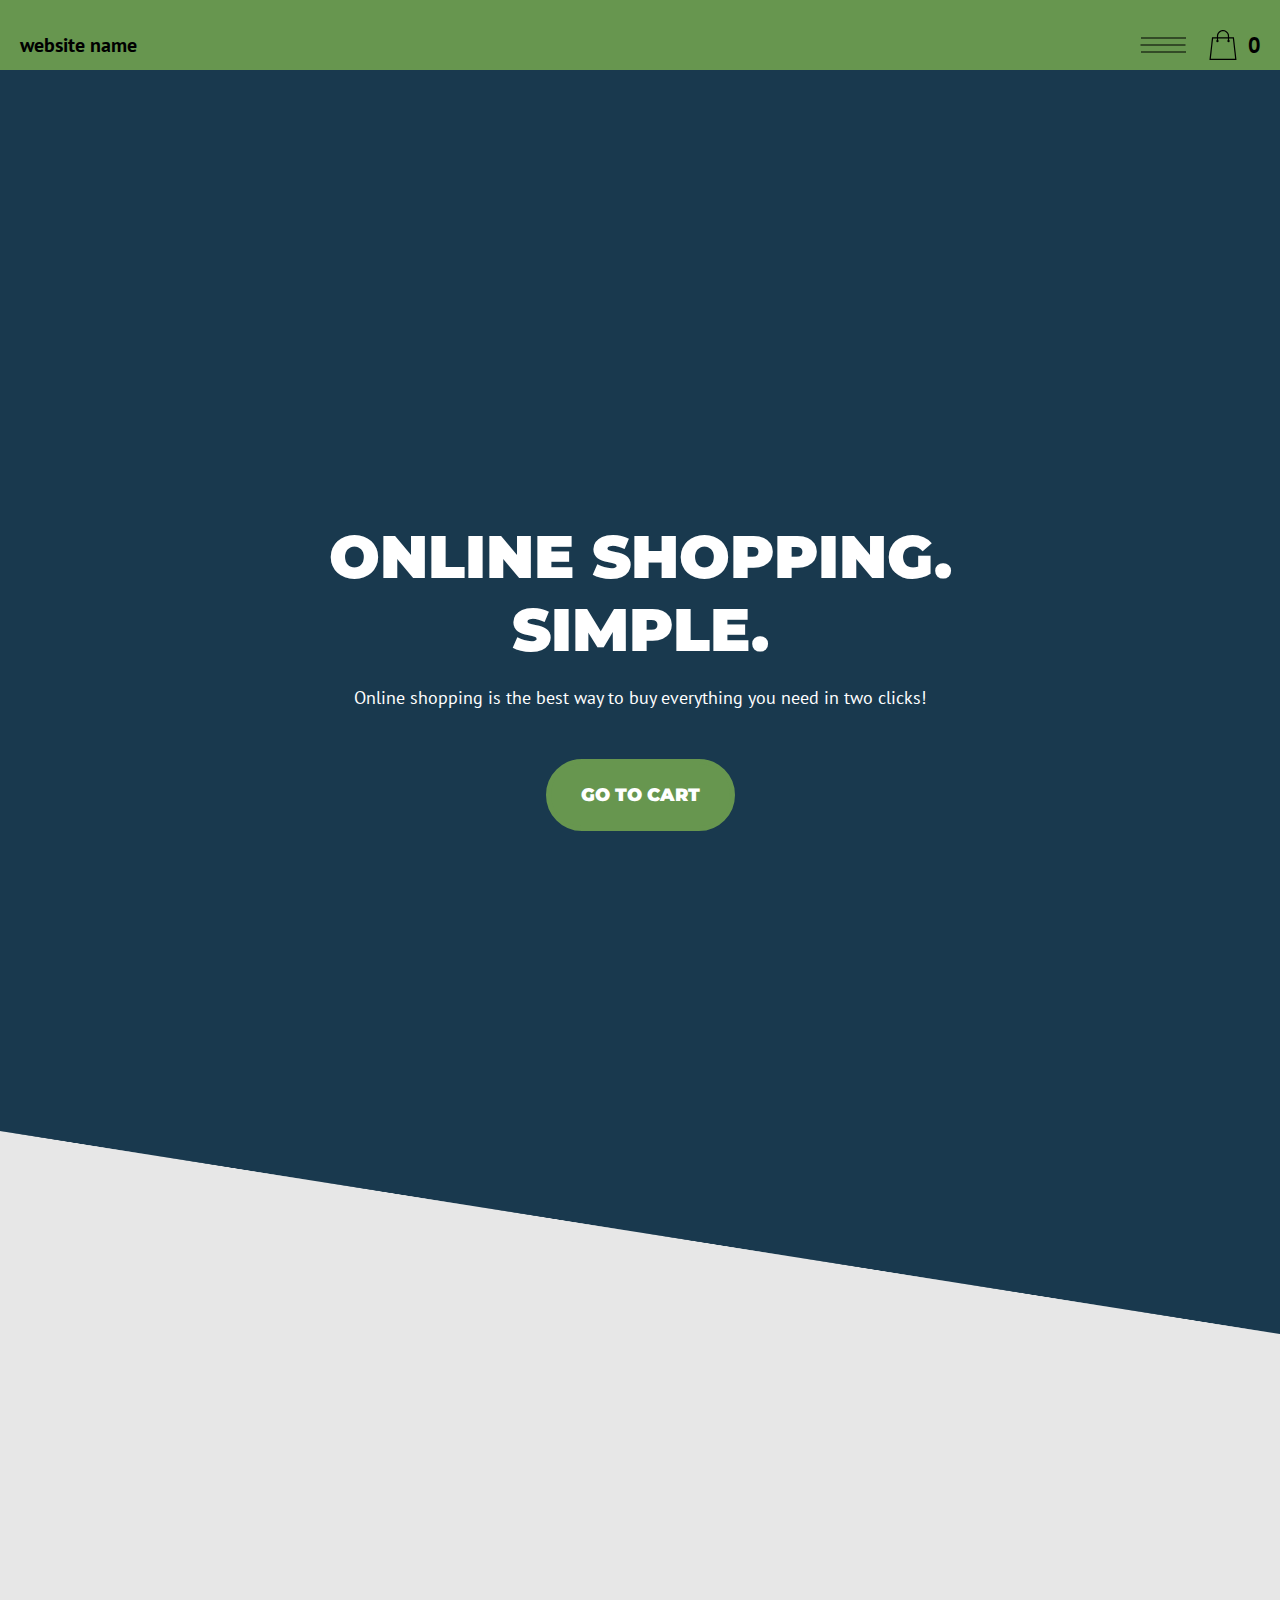
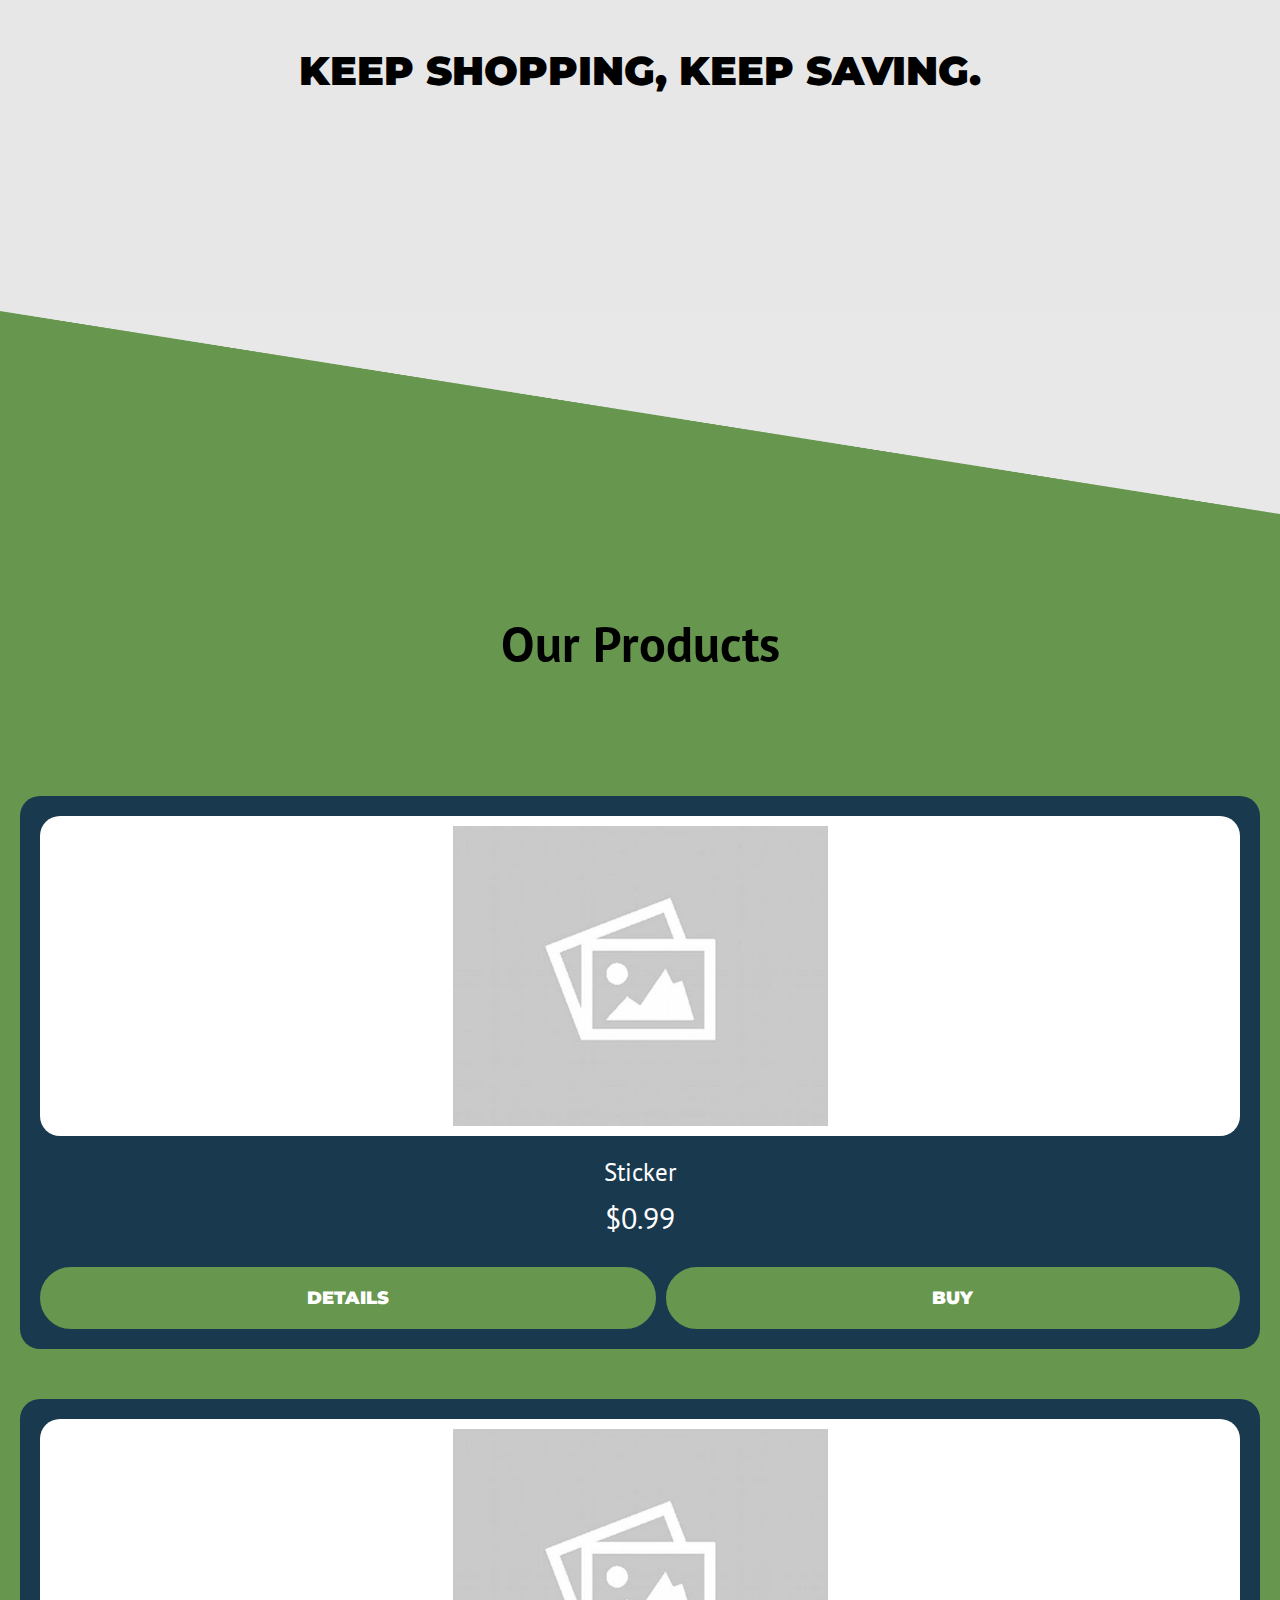
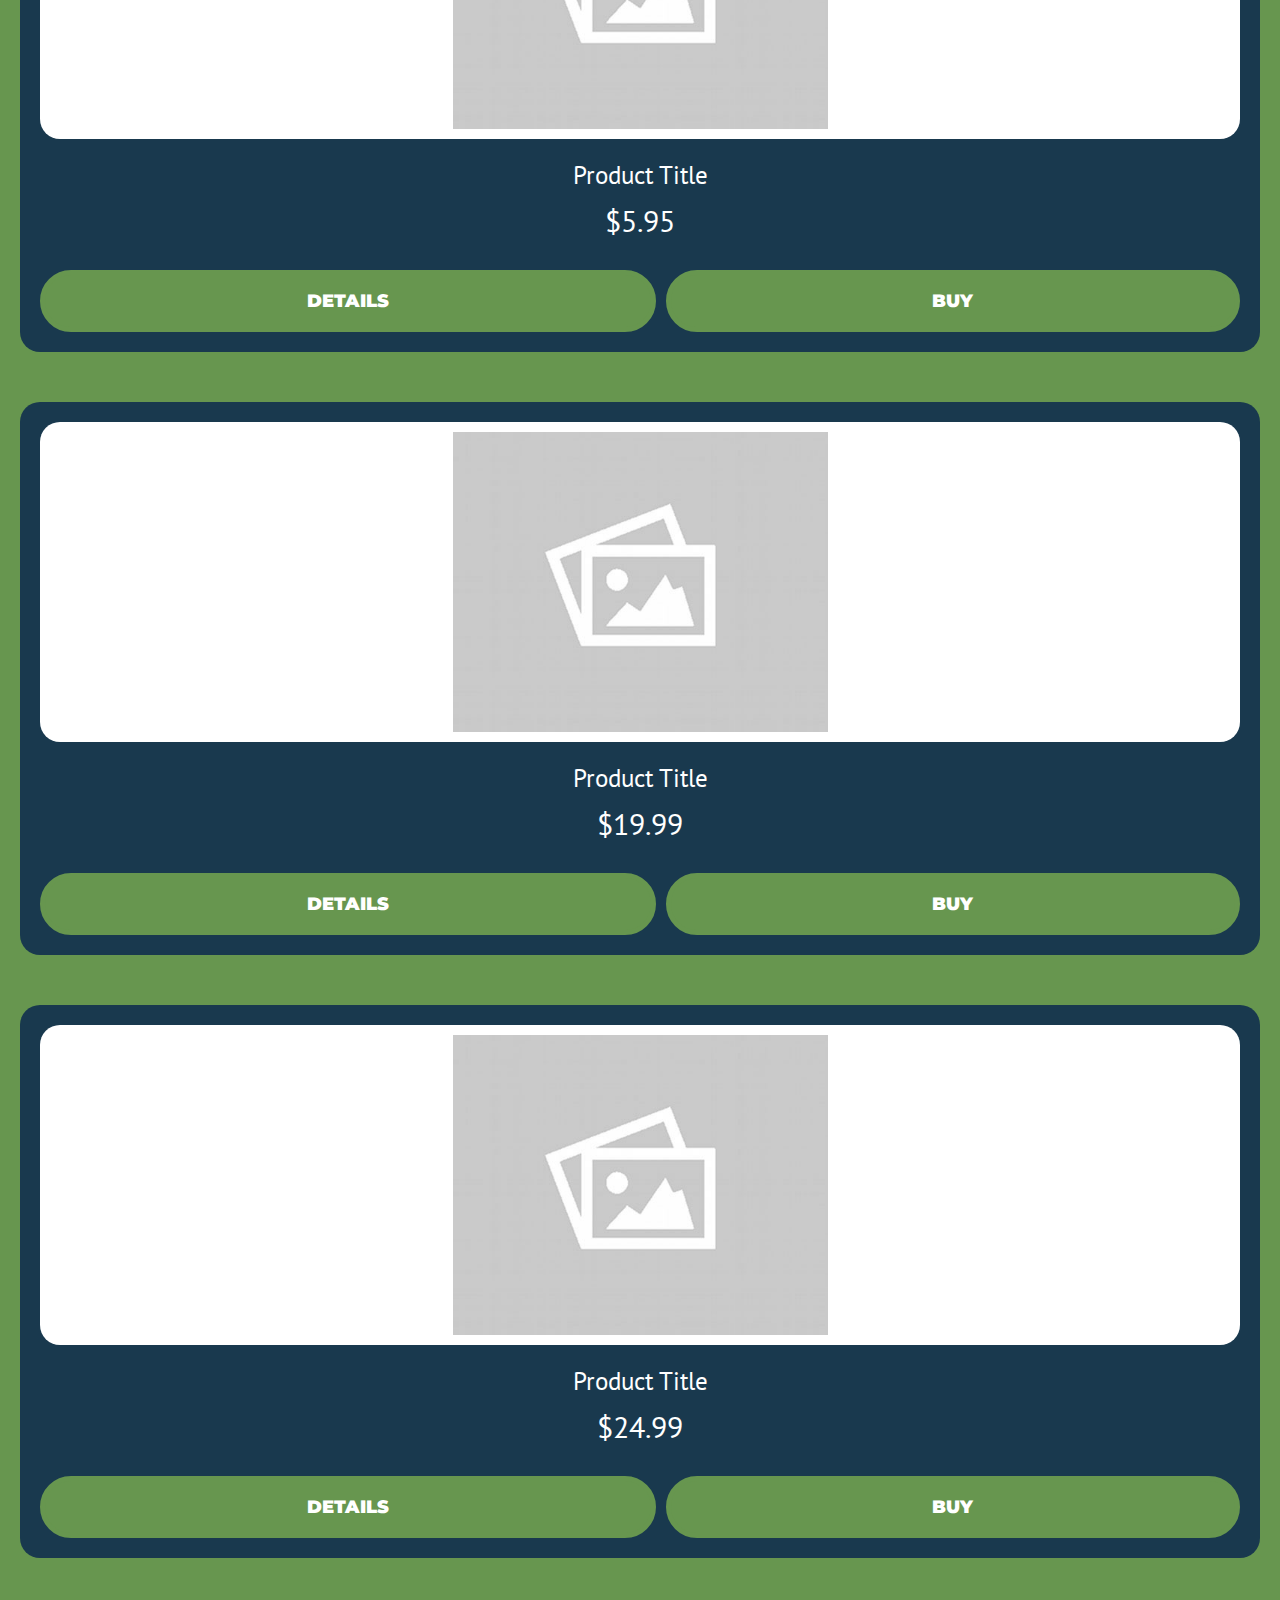
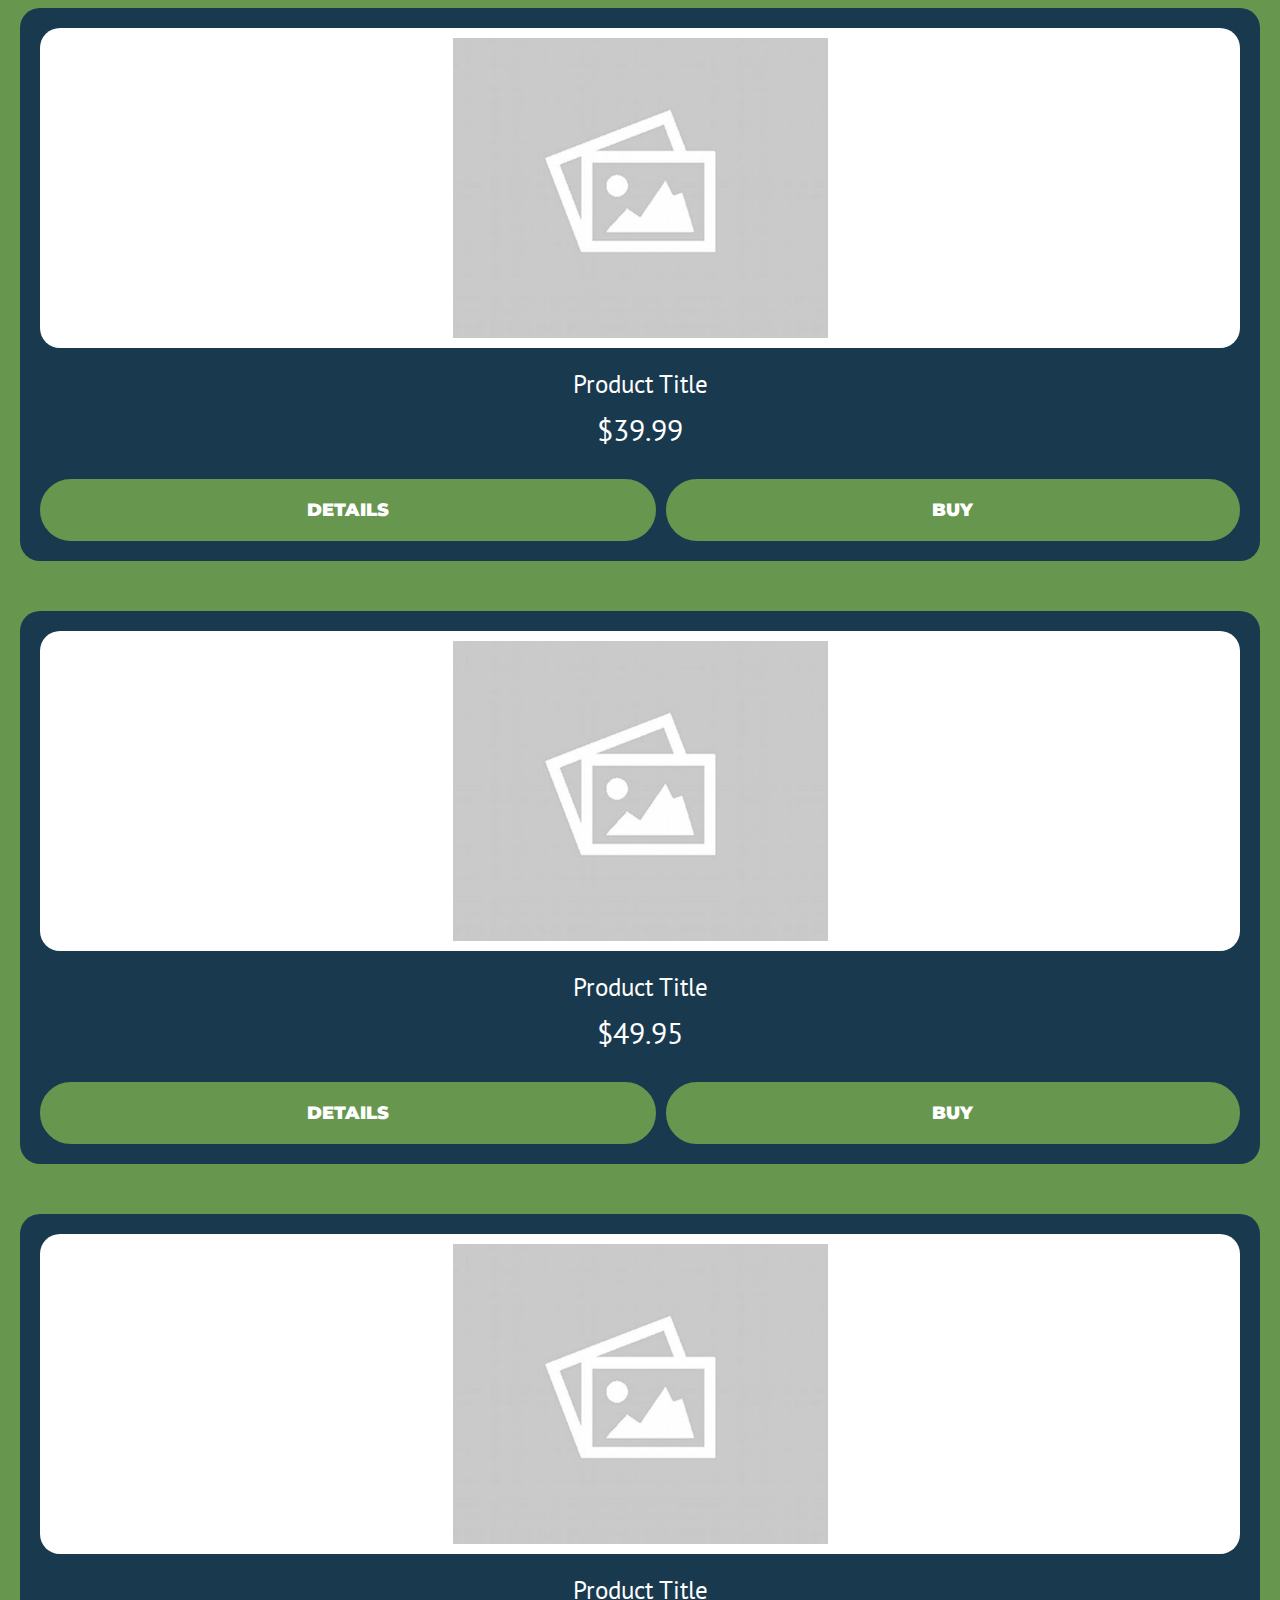
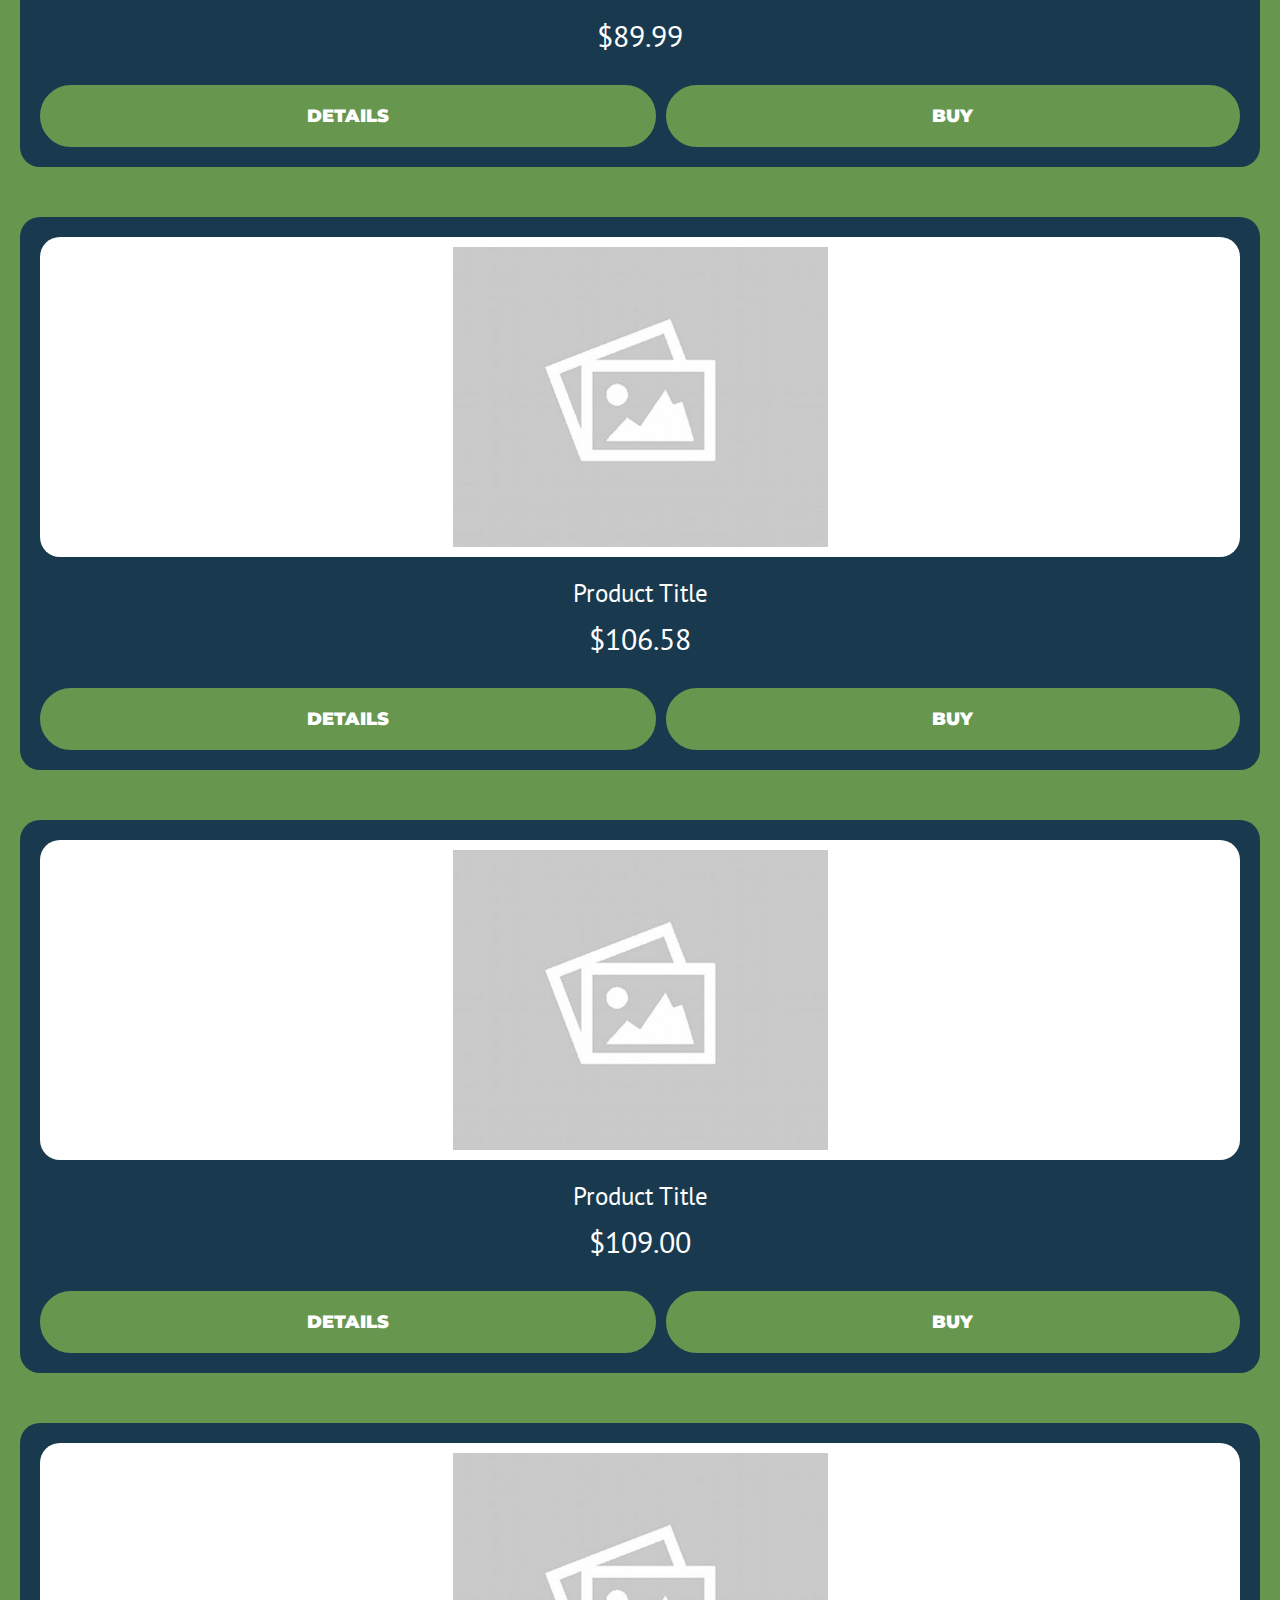
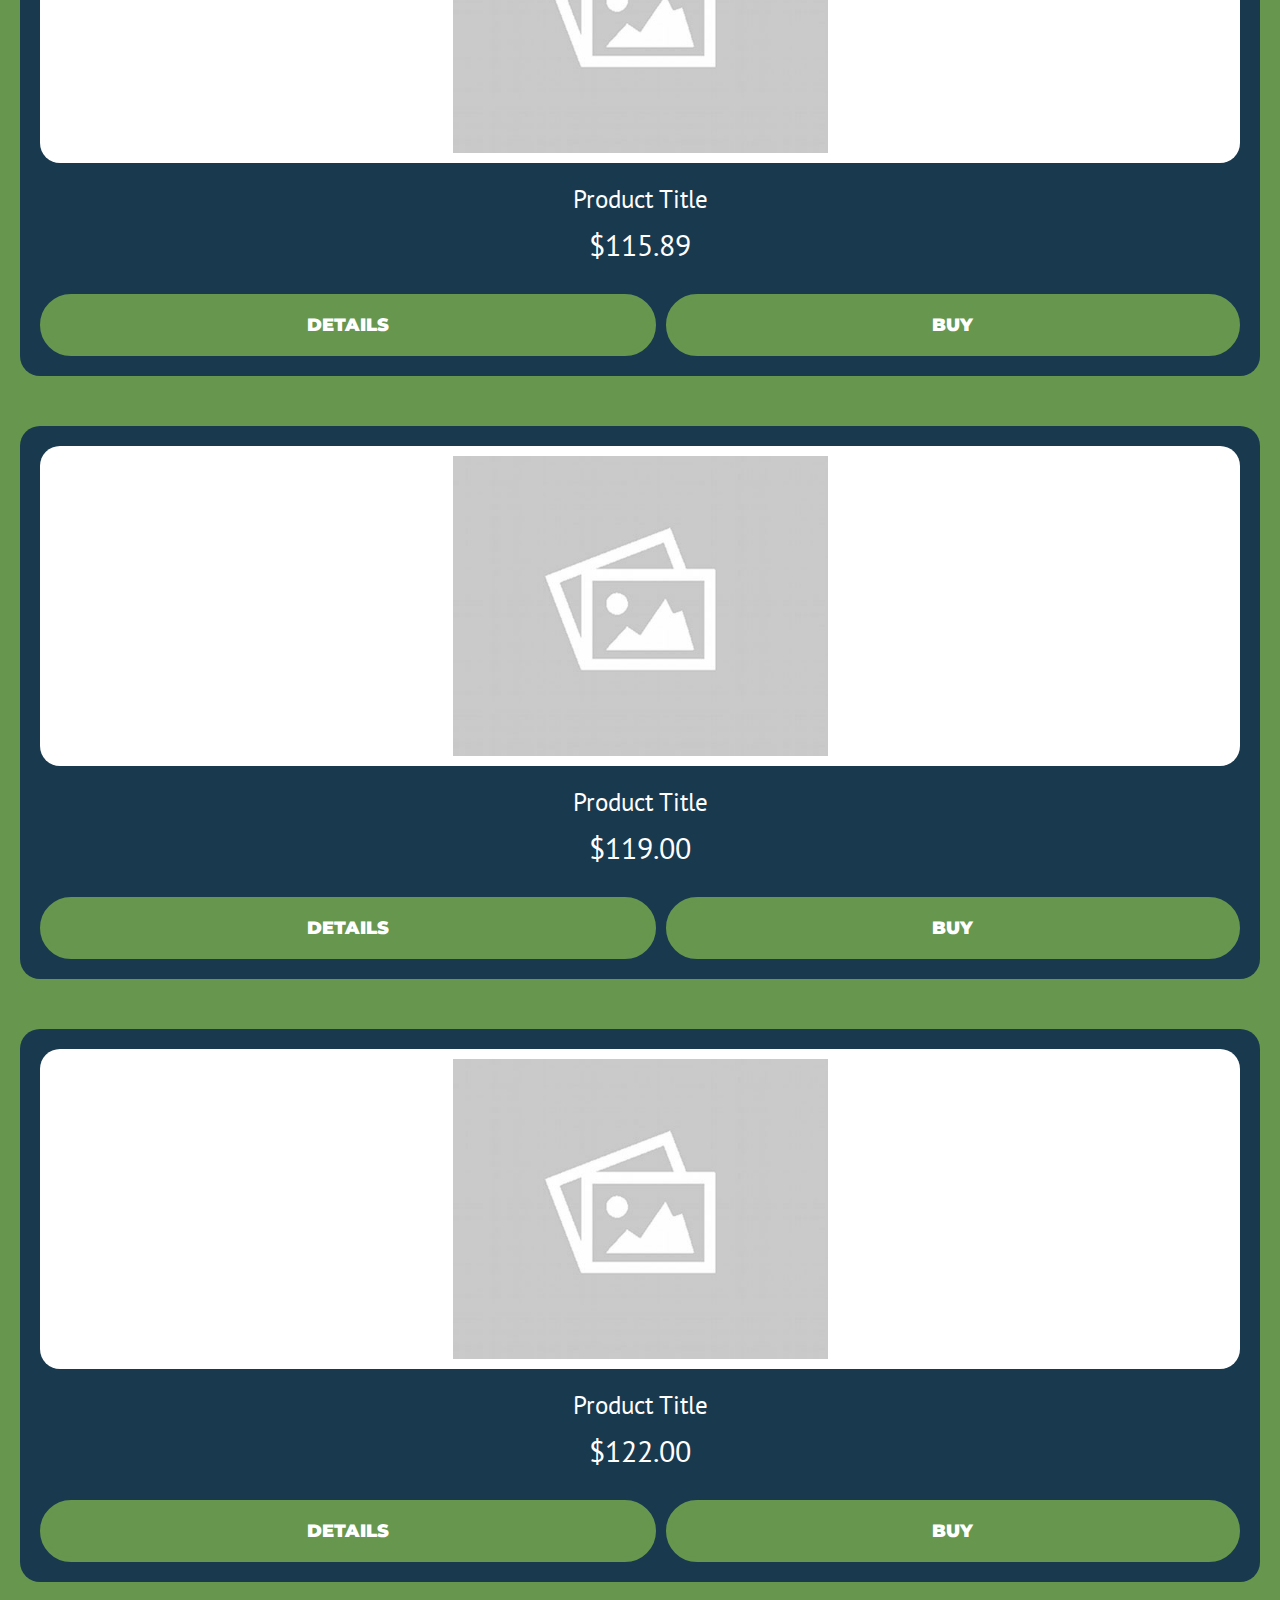
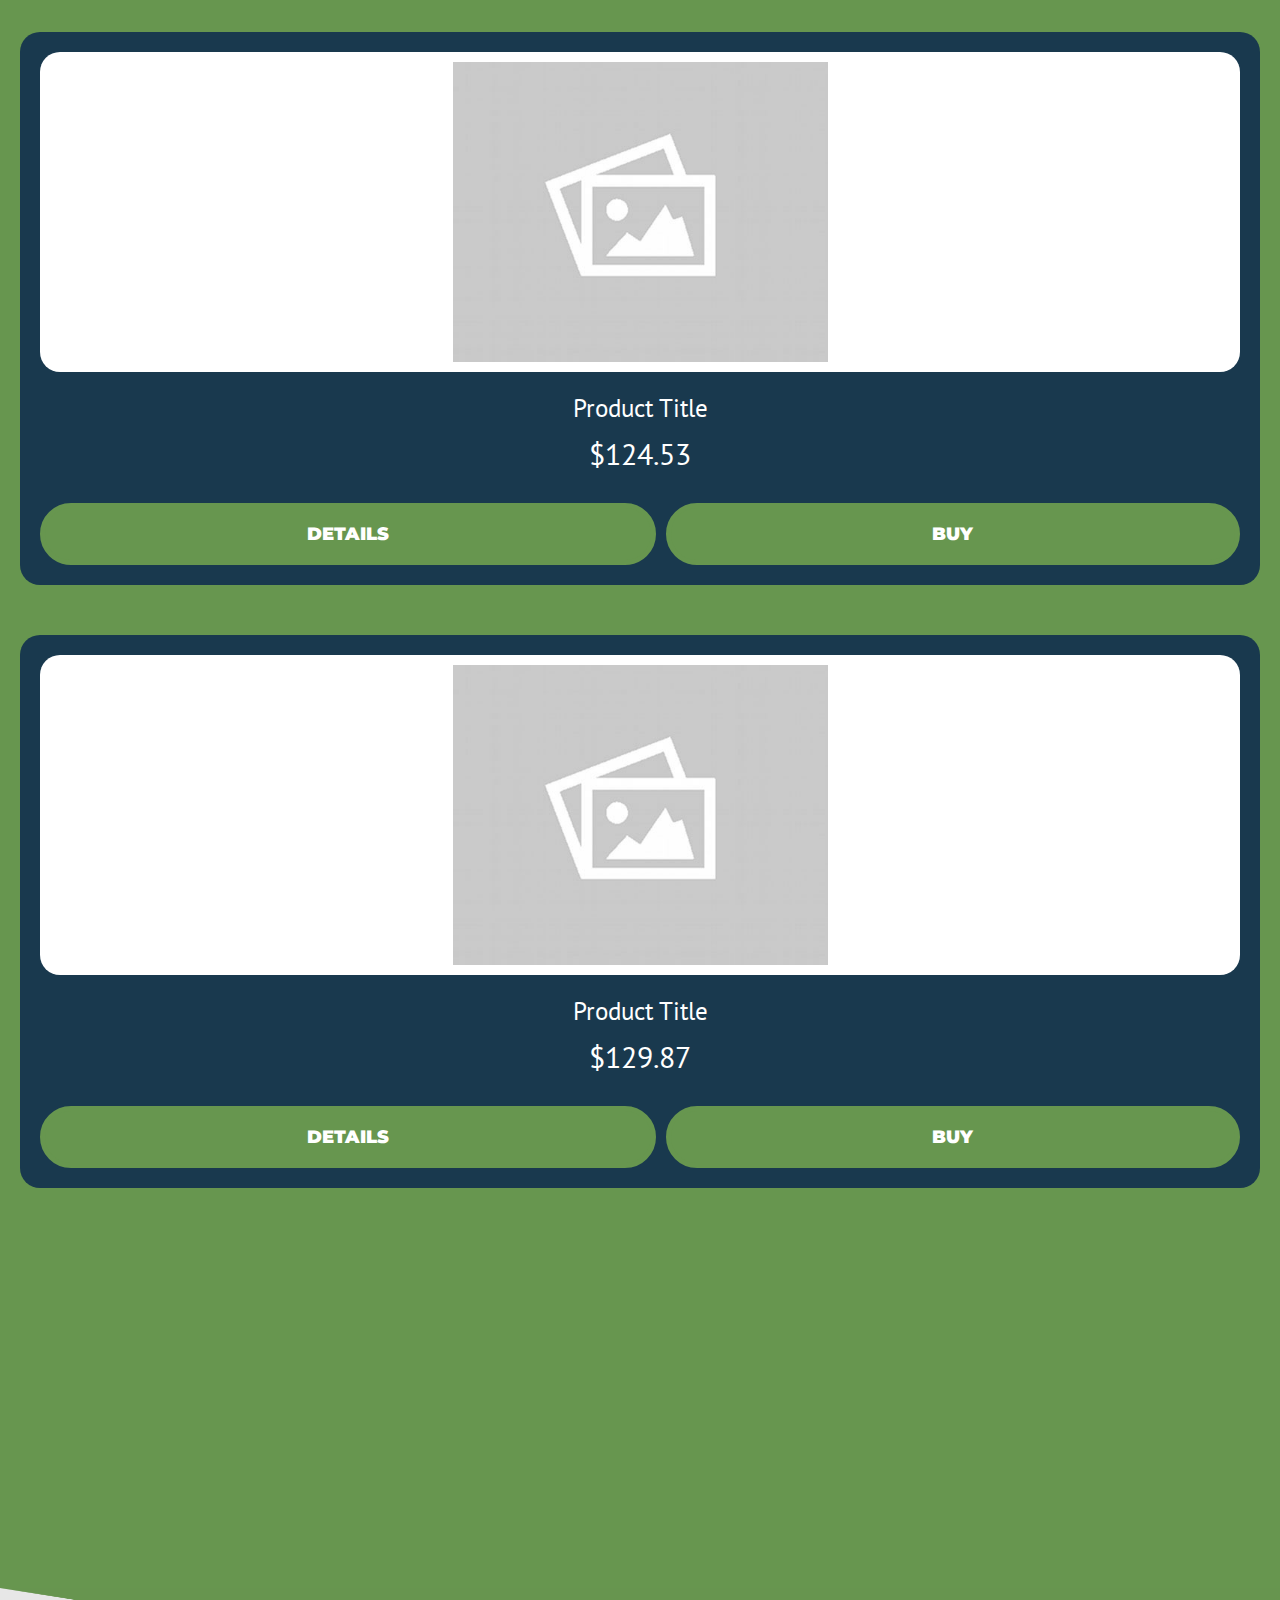
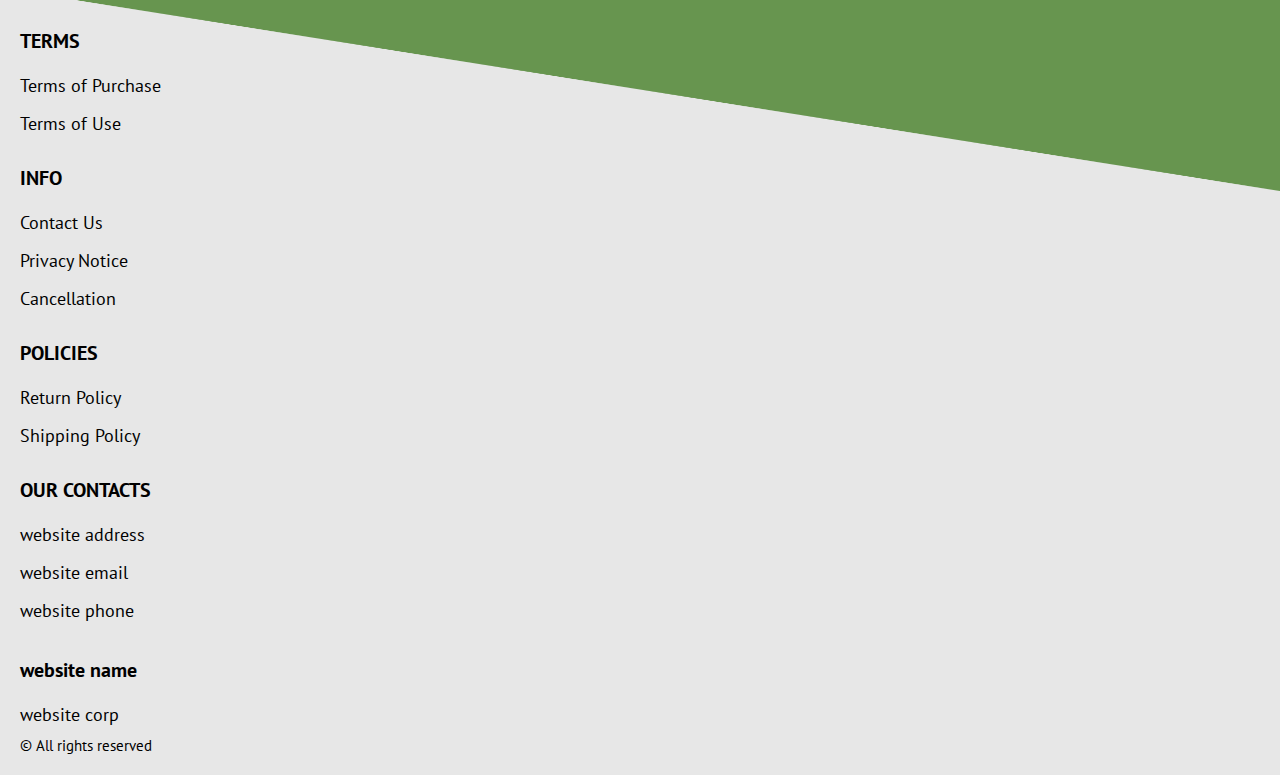
==== index.html @ 052f8c25 "+" ====
<!DOCTYPE html>
<html lang="en">

<head>
  <meta charset="UTF-8" />
  <meta http-equiv="X-UA-Compatible" content="IE=edge" />
  <meta name="viewport" content="width=device-width, initial-scale=1.0" />

  <link rel="stylesheet" href="./css/style.css" />
  <title>Shop</title>

</head>

<body>

  <div class="wrapper">

    <div class="error__overlay js_error__overlay">
      <div class="error">
        <span class="text bold error__text error__title">ERROR:</span>
        <p class="text error__text">You cannot add more than $500 worth of items to your cart.</p>
        <p class="text error__text">The selected item will not be added.</p>
        <button class="text error__btn js_error__btn">close</button>
      </div>
    </div>



    <div class="header__wrapper">
      <div class="container">
     
     
        <header class="header">
         
           
            <div class="header__top">
              <a href="./index.html" class="header__logo logo js_website-name"></a>
              <div class="header-block">
                <div class="header__top-box">
                  <button class="header__btn js_menu-btn">
                    <span></span>
                  </button>
               
                  <a href="./shop.html" class="cart__span-box">
                   
                    <svg version="1.0" xmlns="http://www.w3.org/2000/svg"
                    width="884.000000pt" height="980.000000pt" viewBox="0 0 884.000000 980.000000"
                    preserveAspectRatio="xMidYMid meet">
                   
                   <g transform="translate(0.000000,980.000000) scale(0.100000,-0.100000)"
                    stroke="none">
                   <path d="M4190 9785 c-397 -49 -766 -214 -1078 -479 -198 -169 -378 -403 -492
                   -640 -142 -295 -175 -460 -186 -931 -2 -126 -7 -254 -10 -282 l-5 -53 -784 0
                   c-431 0 -786 -4 -789 -8 -7 -11 -57 -438 -256 -2182 -403 -3524 -580 -5101
                   -580 -5162 l0 -48 4410 0 4410 0 0 46 c0 53 -25 278 -250 2264 -404 3559 -578
                   5068 -586 5082 -3 4 -358 8 -789 8 l-784 0 -5 53 c-3 28 -8 164 -11 301 -8
                   366 -25 491 -96 700 -298 870 -1211 1443 -2119 1331z m555 -419 c203 -46 435
                   -147 597 -262 109 -78 297 -267 375 -377 70 -100 168 -287 207 -395 71 -198
                   96 -386 96 -709 l0 -223 -1600 0 -1600 0 0 219 c0 228 11 374 36 501 39 191
                   146 435 267 607 77 109 266 299 372 375 197 139 461 247 680 278 97 14 489 4
                   570 -14z m-2315 -2595 l0 -219 -54 -40 c-105 -80 -151 -185 -144 -331 6 -113
                   44 -197 122 -269 90 -81 132 -97 261 -97 98 0 116 3 167 27 76 35 153 109 192
                   183 30 57 31 65 31 175 0 106 -2 119 -28 170 -16 30 -57 84 -93 120 l-64 66 0
                   217 0 217 1600 0 1600 0 0 -217 0 -217 -64 -66 c-36 -36 -77 -90 -93 -120 -26
                   -51 -28 -64 -28 -170 0 -110 1 -118 31 -175 39 -74 116 -148 192 -183 51 -24
                   69 -27 167 -27 129 0 171 16 261 97 78 72 116 156 122 269 7 145 -38 248 -144
                   332 l-54 42 0 217 0 218 615 0 c338 0 615 -3 615 -7 0 -5 5 -37 10 -73 18
                   -125 261 -2247 520 -4540 197 -1744 221 -1961 215 -1971 -8 -12 -7922 -12
                   -7929 0 -7 10 30 344 224 2061 291 2568 505 4432 516 4498 l6 32 614 0 614 0
                   0 -219z"/>
                   </g>
                   </svg>
                      <span class="cart__span js_cart__span"></span>
                  </a>
                 </div>
    
                  <nav class="nav js_menu">
                  
                  
                    <ul class="nav__list">
                      <li class="nav__item">
                        <p class="nav__title">
                          Terms
                          <ul class="nav__sub-list">
                            <li class="nav__sub-item">
                              <a href="./purchase.html" class="nav__link">Terms of Purchase</a>
                            </li>
                            <li class="nav__sub-item">
                              <a href="./use.html" class="nav__link">Terms of Use</a>
                            </li>
                          </ul>
                        </p>
                      </li>
                      <li class="nav__item">
                        <p class="nav__title">
                          Info
                          <ul class="nav__sub-list">
                            <li class="nav__sub-item">
                              <a href="./contacts.html" class="nav__link">Contact Us</a>
                            </li>
                            <li class="nav__sub-item">
                              <a href="./privacy.html" class="nav__link">Privacy Notice</a>
                            </li>
                          </ul>
                        </p>
                      </li>
                      <li class="nav__item">
                        <p class="nav__title">
                          Policies
                          <ul class="nav__sub-list">
                            <li class="nav__sub-item">
                              <a href="./return.html" class="nav__link">Return Policy</a>
                            </li>
                            <li class="nav__sub-item">
                              <a href="./shipping.html" class="nav__link">Shipping Policy</a>
                            </li>
                          </ul>
                        </p>
                      </li>
                    </ul>
                  </nav>
              </div>
 
          
          </div>
        </header>
     
      </div>
    </div>


    <main class="main">

    
      <div class="hero__wrapper">
        <div class="container">
          <div class="hero">
            <div class="text-block">
            <h1 class="title">Online shopping. <br>Simple.</h1>
            <p class="text">Online shopping is the best way to buy everything you need in two clicks!</p>
            <a href="./shop.html" class="btn">go to cart</a>
          </div>
          </div>
        </div>
      </div>

  



      <div class="info__wrapper">
        <div class="container">
          <div class="info">
            <h2 class="title">Keep shopping, keep saving.</h2>
          </div>
        </div>
      </div>

      <div class="products__wrapper hero-products">
      <div class="container">
        <section class="products">
          <h3 class="products__title">Our Products</h3>
         
            <div class="sub-title__box">
              <p class="text success-message js_success-message">Success! You have added <span
                  class="js_success-product-name"></span> to your shopping cart!</p>
            </div>
            <ul class="products__list js_products__list"></ul>

        </section>
      </div>
      </div>

  

    </main>
  
   
 
   
    <div class="footer__wrapper">
      <div class="container">
        <footer class="footer">
    
          <div class="footer__top">
            <div class="footer__top-block">
              <div class="footer__block">
                <p class="footer__title">Terms</p>
                <ul class="footer__list">
                  <li class="footer__item">
                    <a href="./purchase.html" class="footer__link">Terms of Purchase</a>
                   </li>
                   <li class="footer__item">
                     <a href="./use.html" class="footer__link">Terms of Use</a>
                    </li>
                </ul>
              </div>
              <div class="footer__block">
                <p class="footer__title">Info</p>
                <ul class="footer__list">
                  <li class="footer__item">
                    <a href="./contacts.html" class="footer__link">Contact Us</a>
                   </li>
                   <li class="footer__item">
                     <a href="./privacy.html" class="footer__link">Privacy Notice</a>
                    </li>
                    <li class="item">
                      <a href="./cancellation.html" class="footer__link">Cancellation</a>
                    </li>
                </ul>
              </div>
              <div class="footer__block">
                <p class="footer__title">Policies</p>
                <ul class="footer__list">
                  <li class="footer__item">
                    <a href="./return.html" class="footer__link">Return Policy</a>
                   </li>
                   <li class="footer__item">
                     <a href="./shipping.html" class="footer__link">Shipping Policy</a>
                    </li>
                </ul>
              </div>
              <div class="footer__block--right">
                <p class="footer__title">Our Contacts</p>
                <ul class="footer__list">
                  <li class="footer__item">
                    <span class="text text--mb js_website-address"></span>
                   </li>
                   <li class="footer__item">
                    <a href="" class="footer__link js_website-email"></a>
                    </li>
                    <li class="footer__item">
                      <a href="" class="footer__link js_website-phone"></a>
                    </li>
                </ul>
              </div>
            </div>
          
          </div>
          <div class="footer__bottom">
            <div class="footer__block--bottom">
              <a href="./index.html" class="footer__logo logo js_website-name"></a>
              <p class="text text--mb js_website-corp"></p>
              <span class="footer__span">© All rights reserved</span>
            </div>
          </div>
        </footer>
      </div>
    </div>
 
  </div>





  <script type="module" src="./js/cart.js"></script>
  <script type="module" src="./js/add-to-cart.js"></script>
  <script type="module" src="./js/on-load.js"></script>
  <script type="module" src="./js/website-data.js"></script>
  <script>
    const menuBtn = document.querySelector('.js_menu-btn');
    const menu = document.querySelector('.js_menu');
    menuBtn.addEventListener('click', () => {
      menuBtn.classList.toggle('active');
      menu.classList.toggle('open-menu');
      document.body.classList.toggle('open-menu');
    })
  </script>

</body>

</html>
---- css/style.css ----
@import './fonts.css';
@import './vars.css';
@import './utils.css';
@import './header.css';
@import './footer.css';
@import './hero.css';
@import './products.css';
@import './product.css';
@import './text-section.css';
@import './order.css';
@import './thank-you.css';
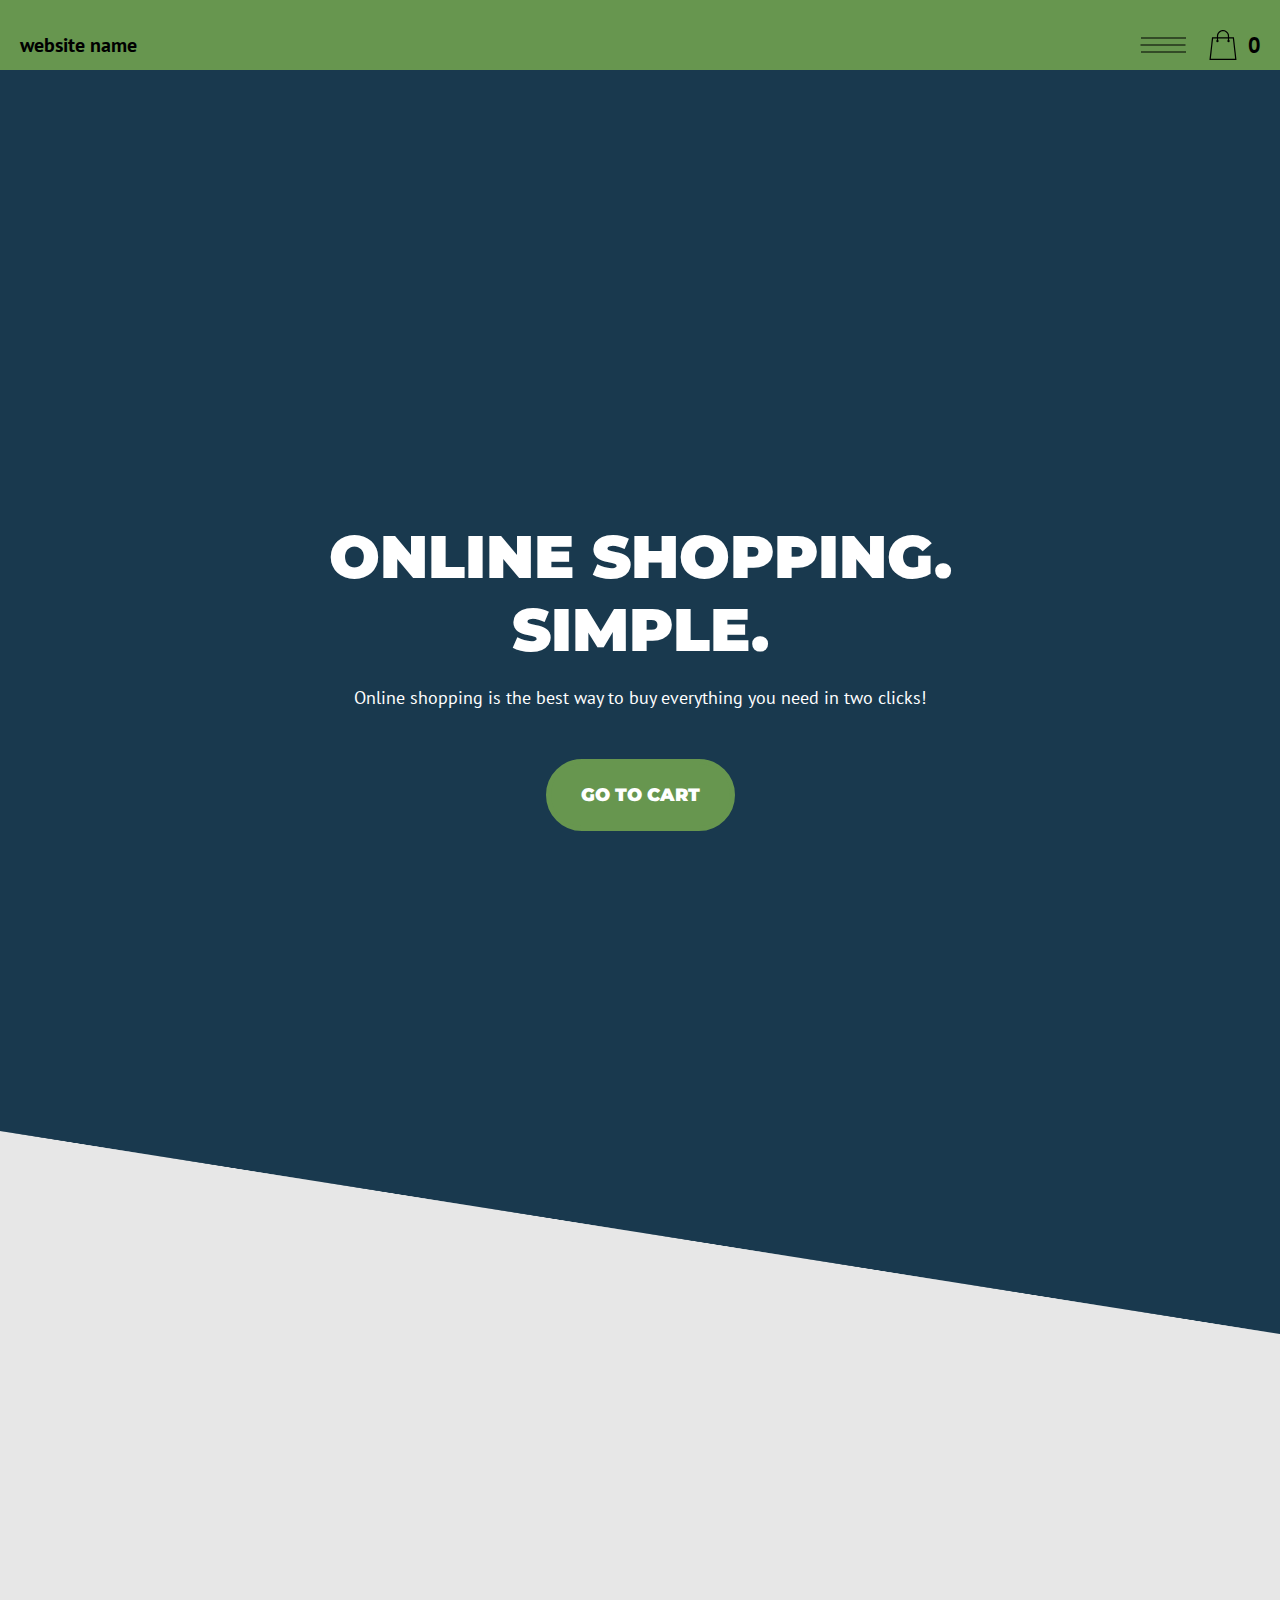
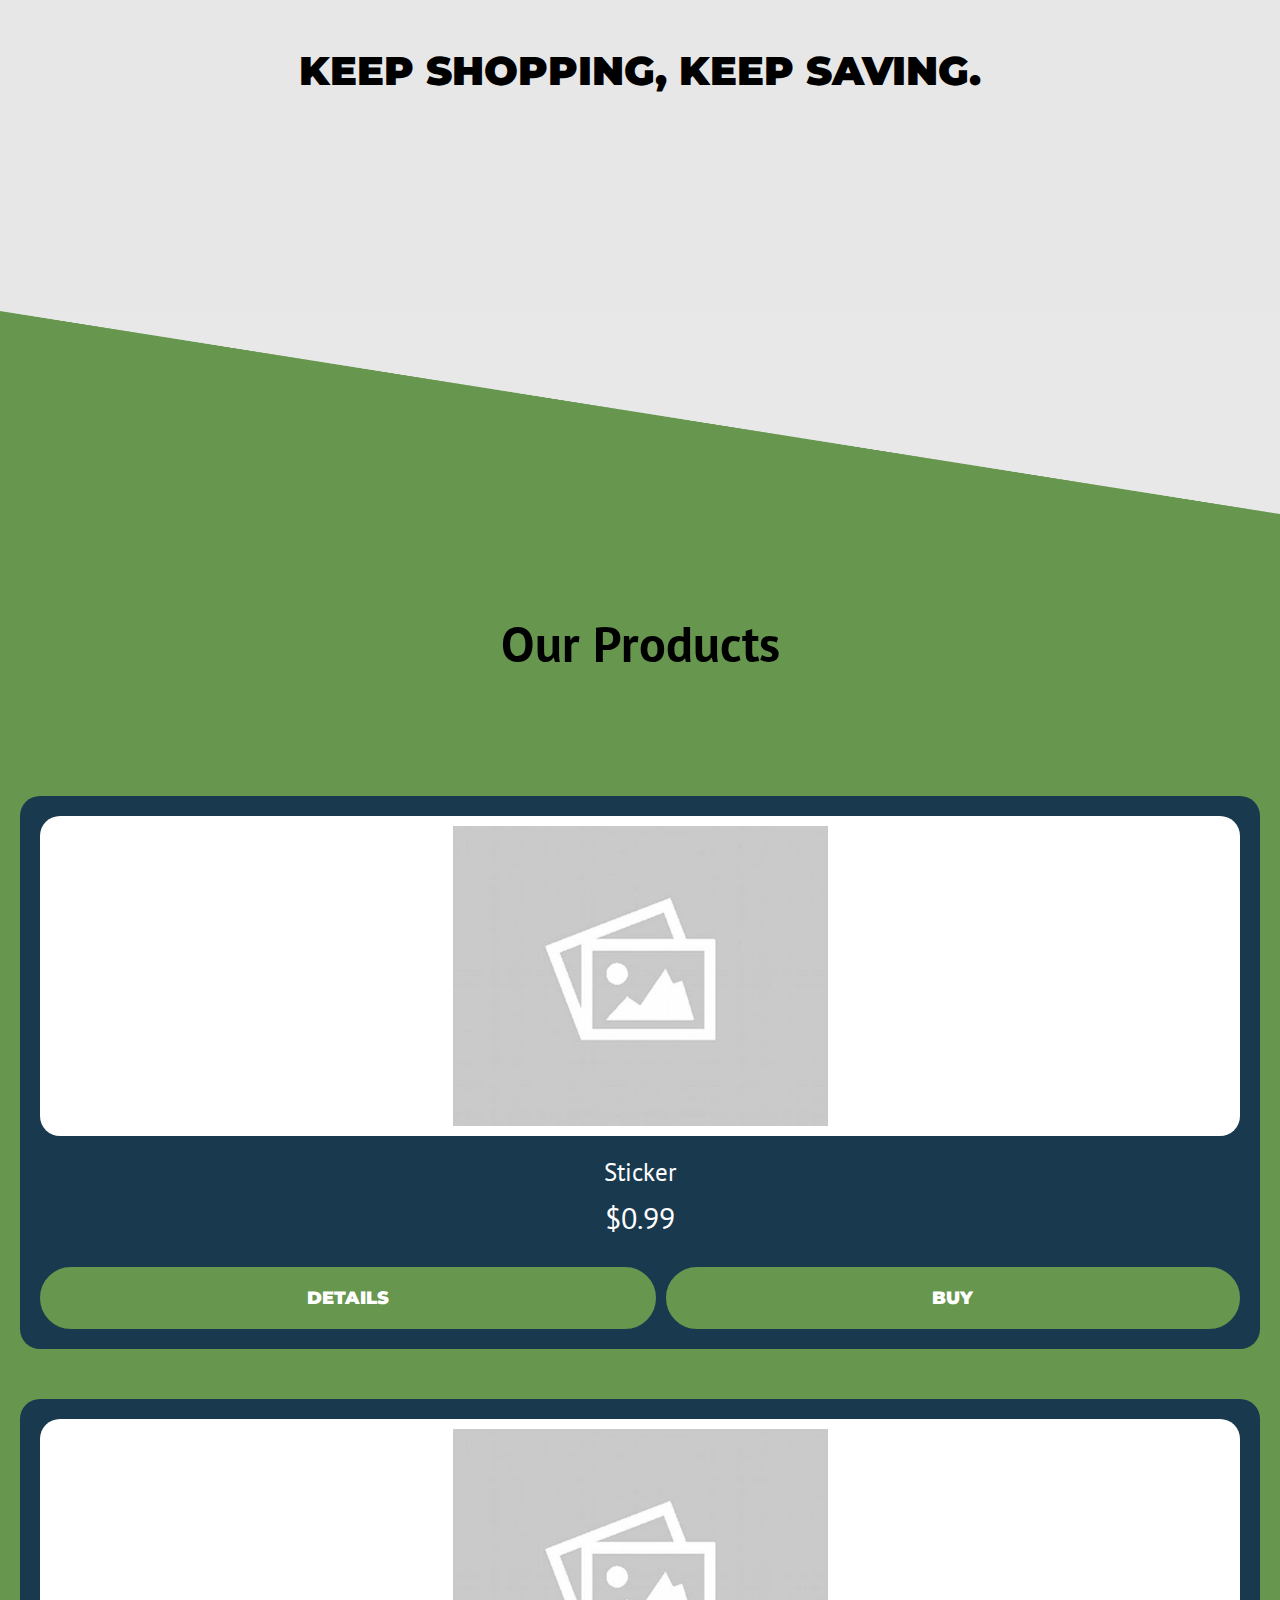
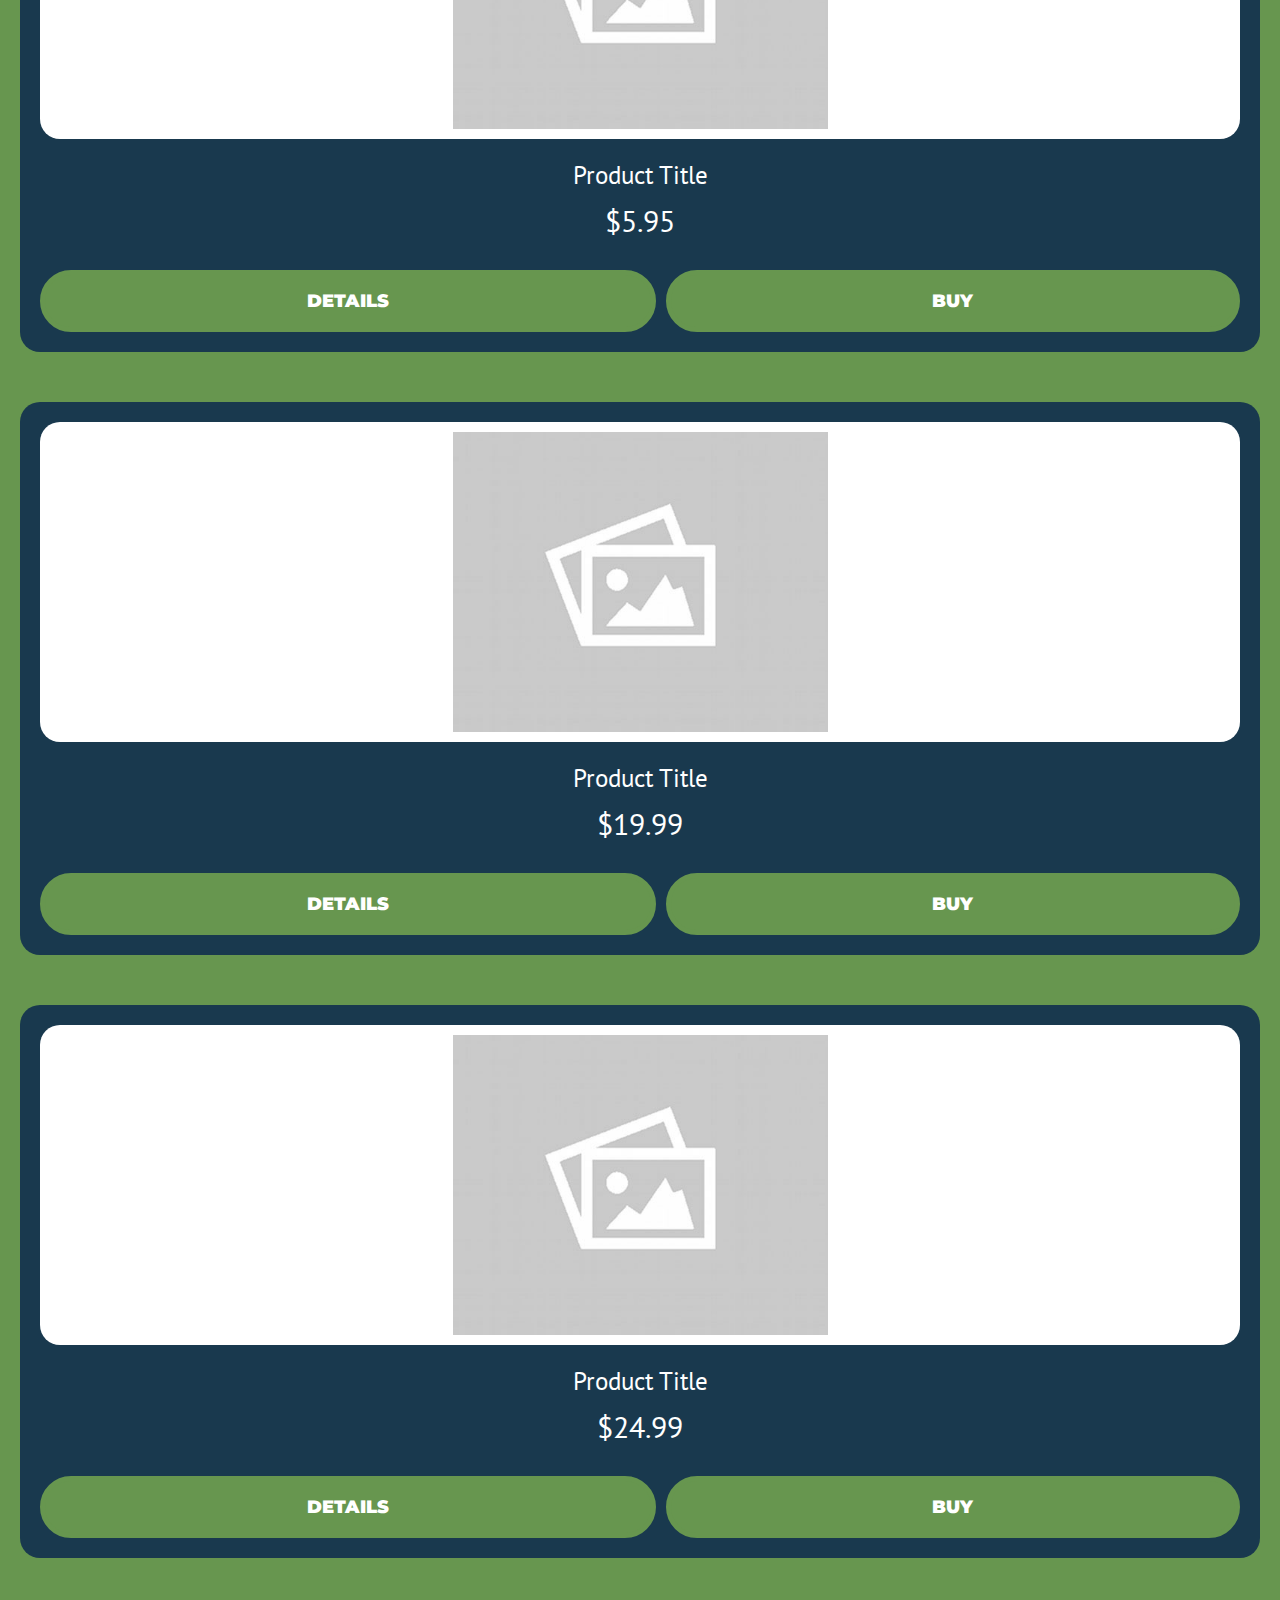
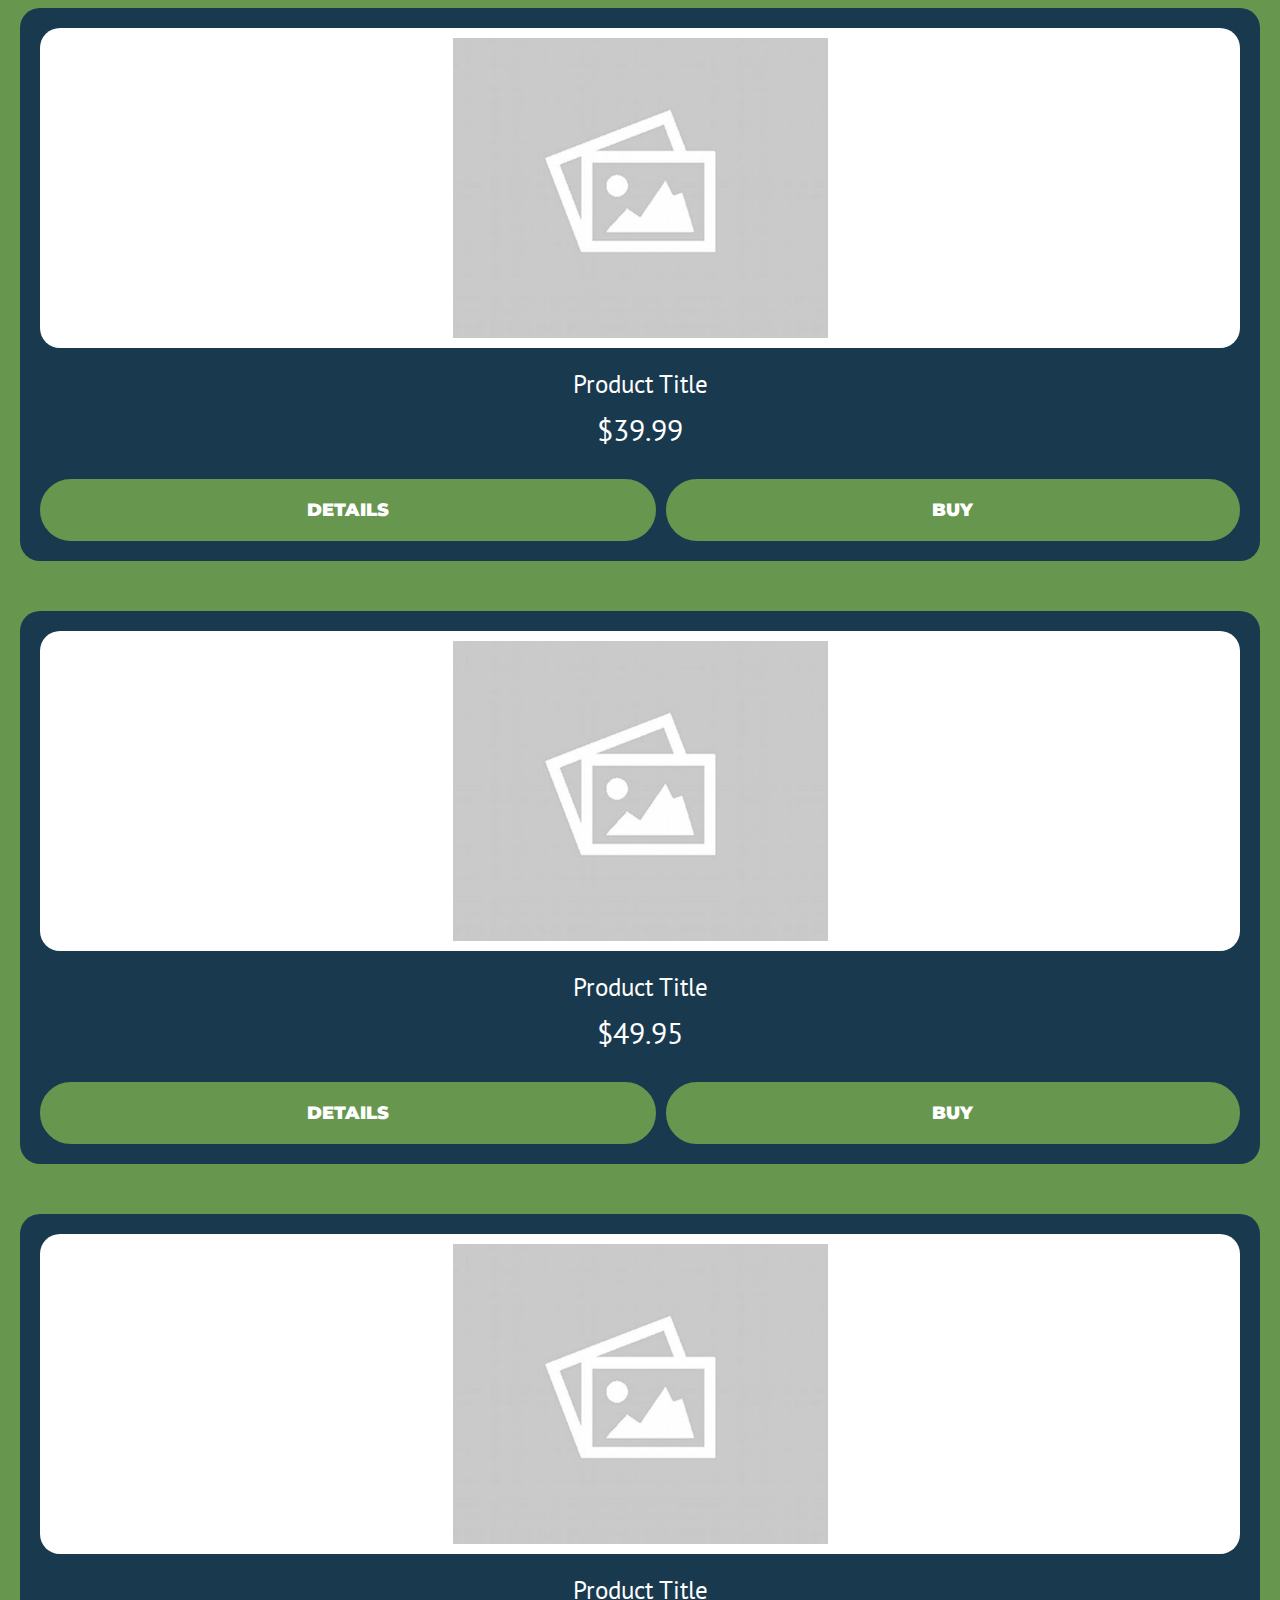
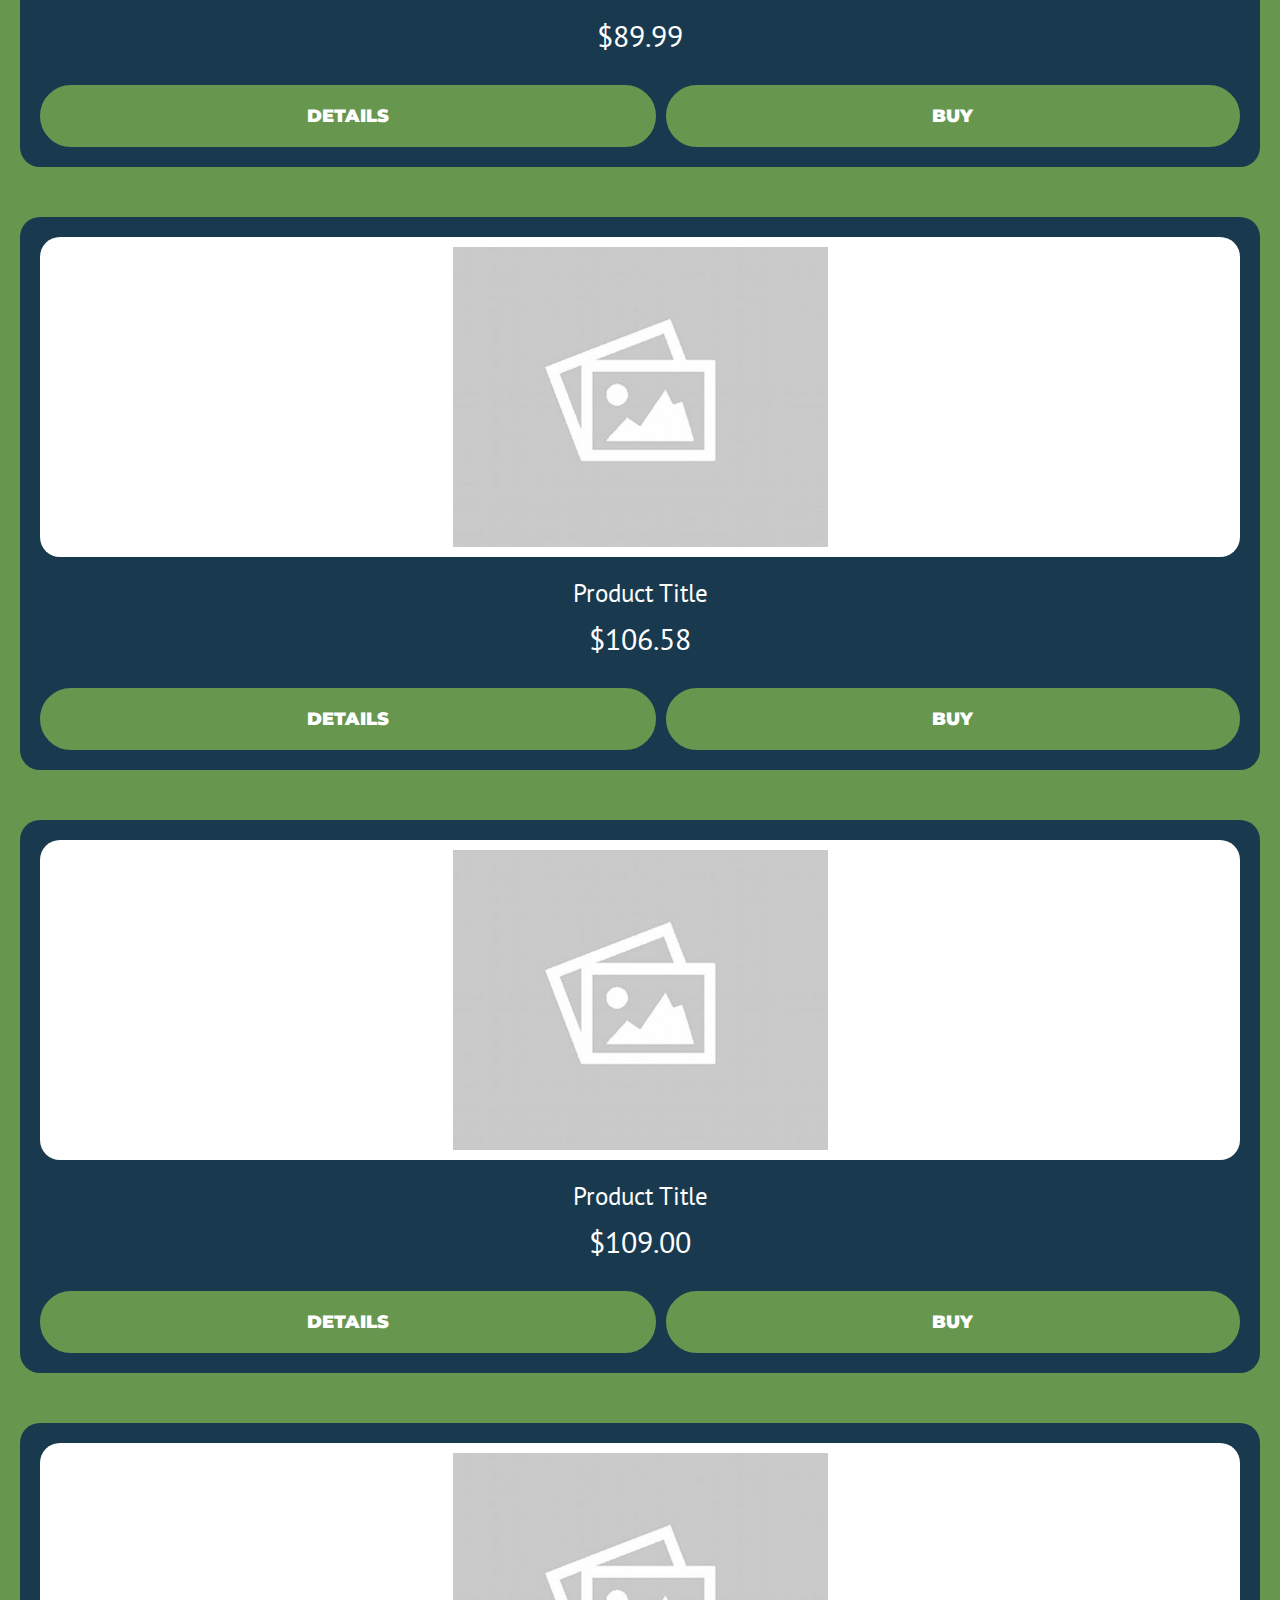
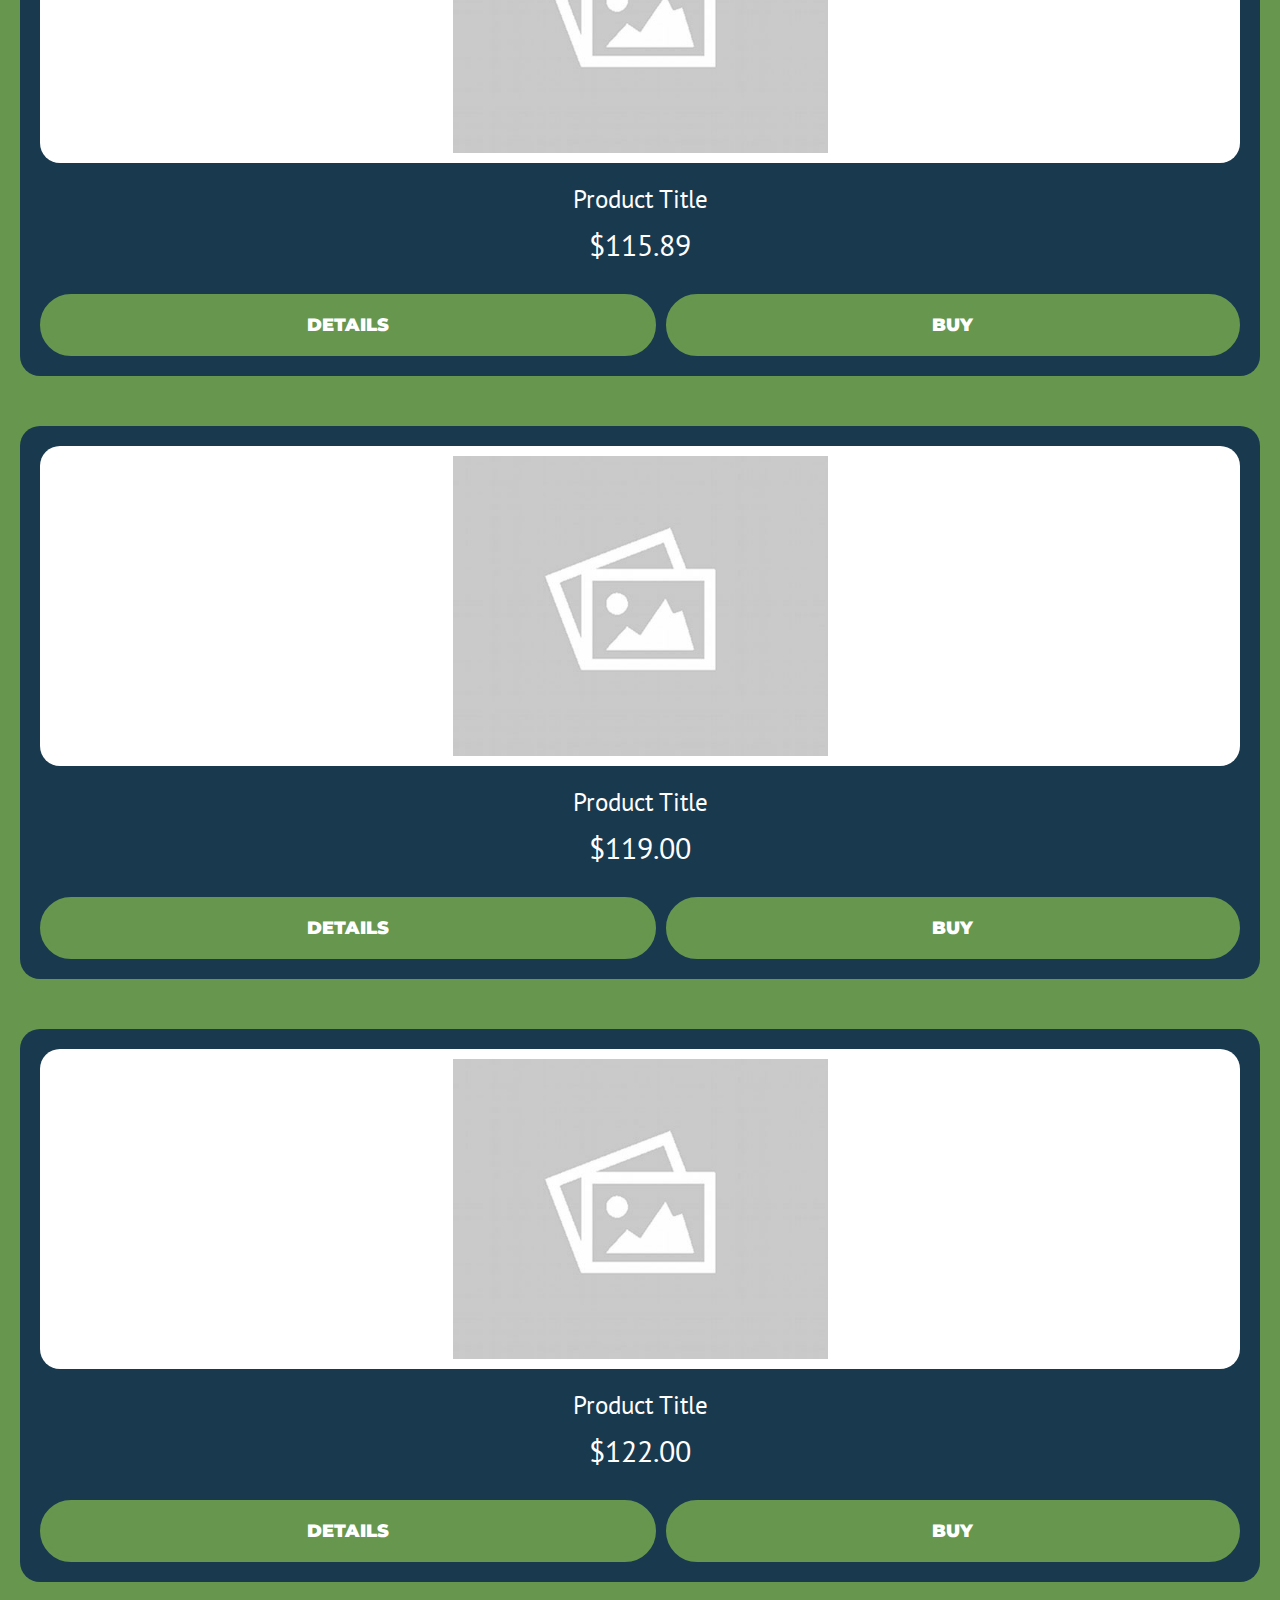
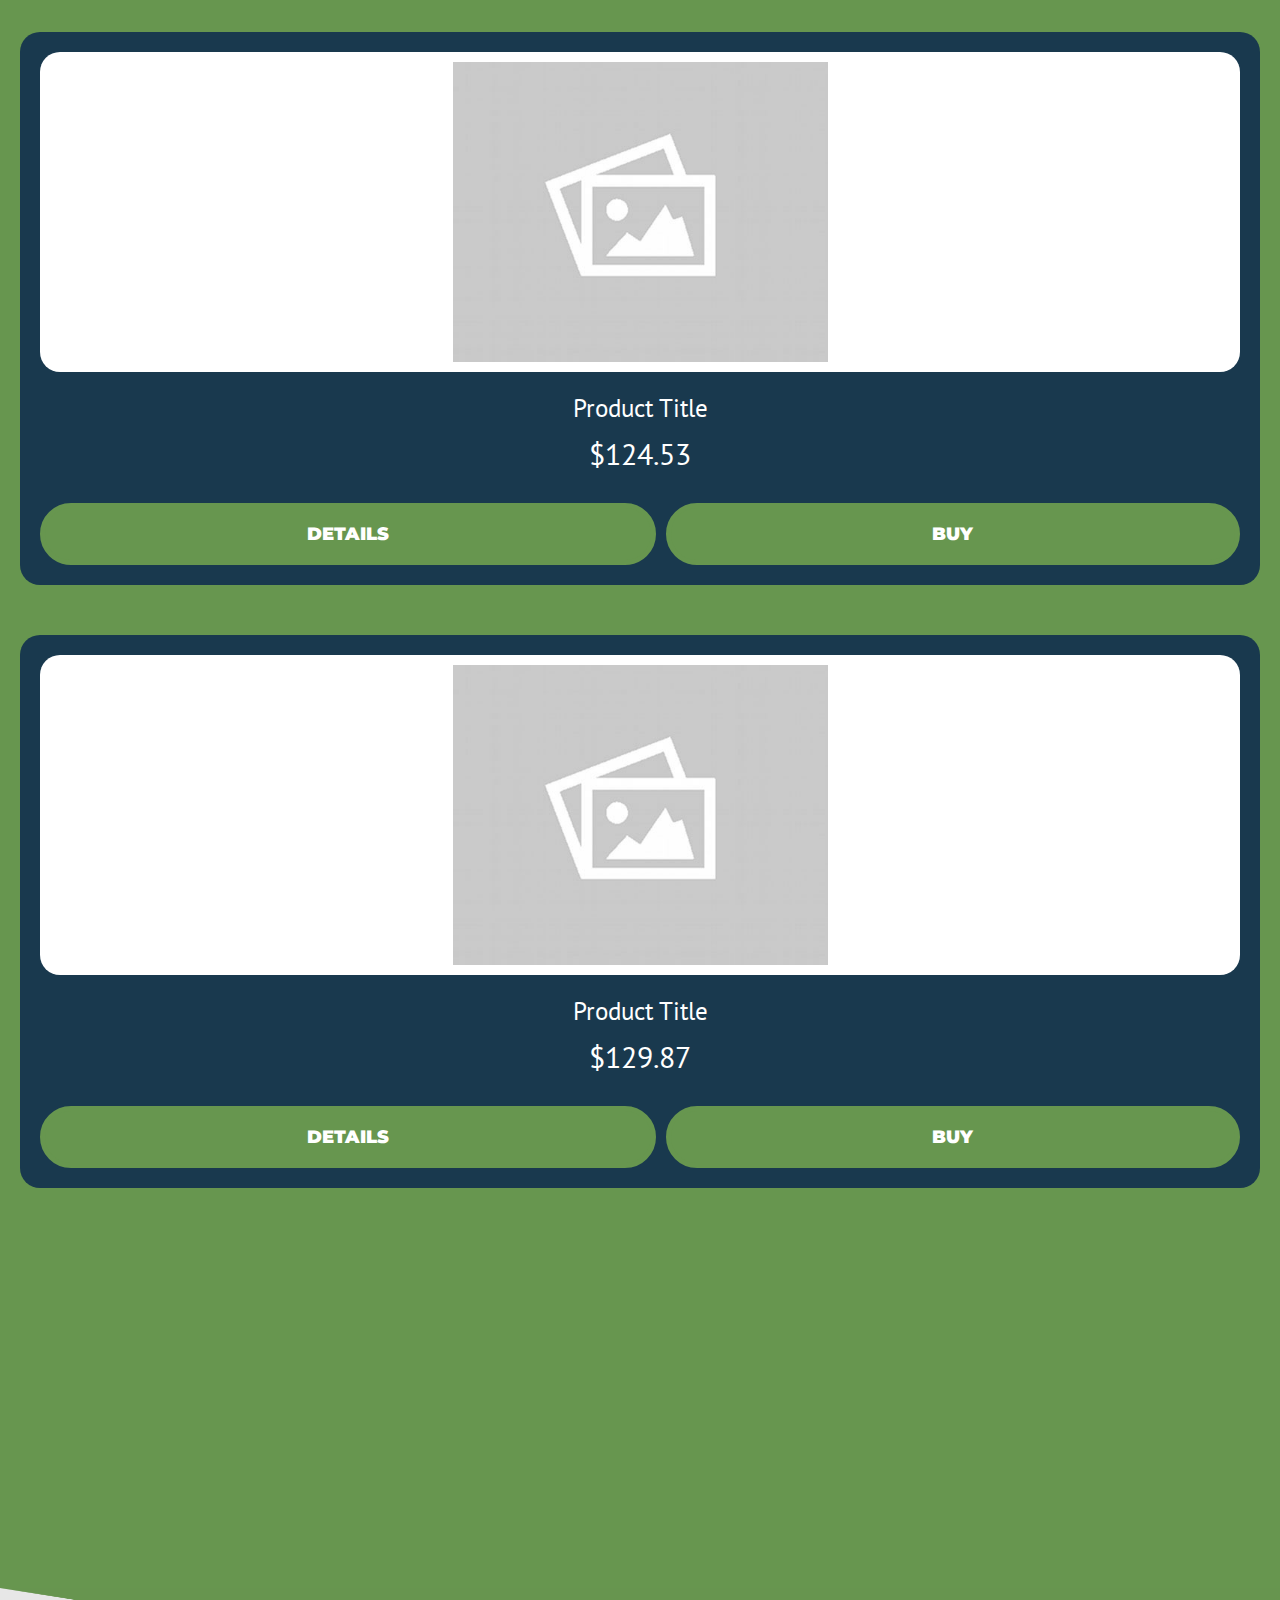
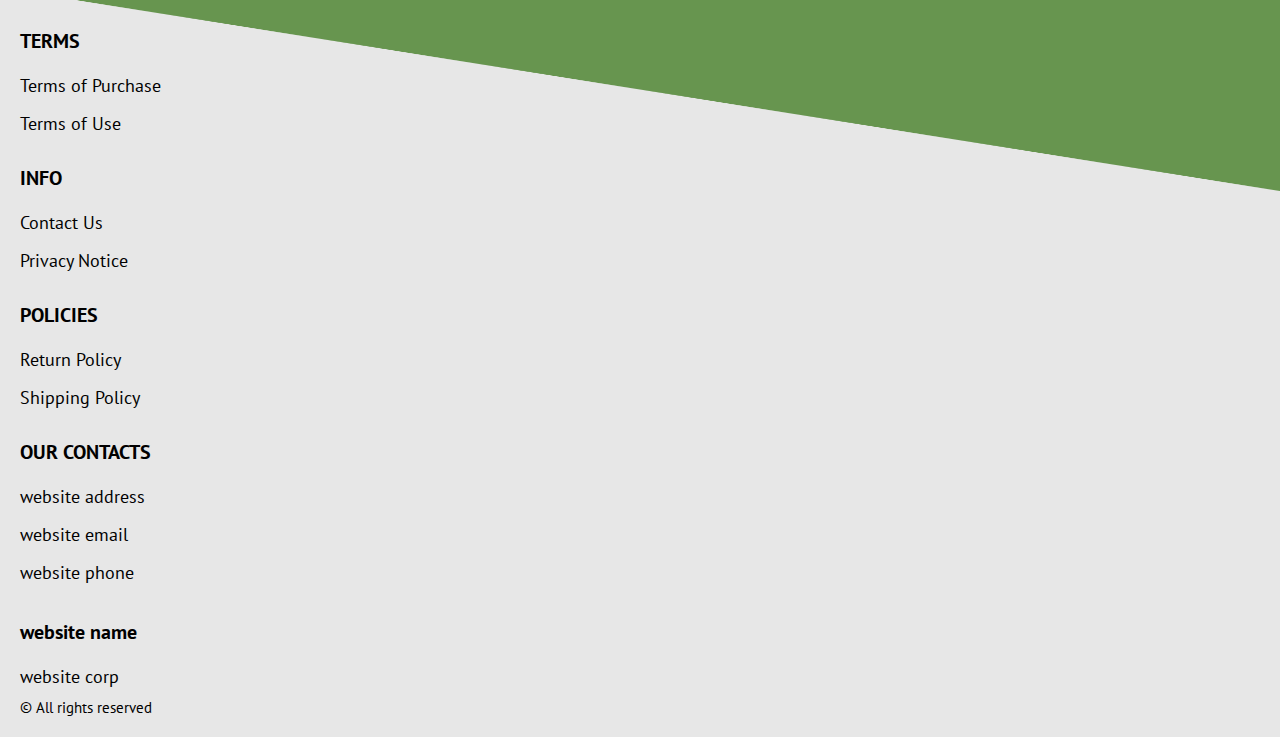
==== commit 9ec33043: "LAST changes" ====
--- a/index.html
+++ b/index.html
@@ -204,9 +204,7 @@
                    <li class="footer__item">
                      <a href="./privacy.html" class="footer__link">Privacy Notice</a>
                     </li>
-                    <li class="item">
-                      <a href="./cancellation.html" class="footer__link">Cancellation</a>
-                    </li>
+                
                 </ul>
               </div>
               <div class="footer__block">
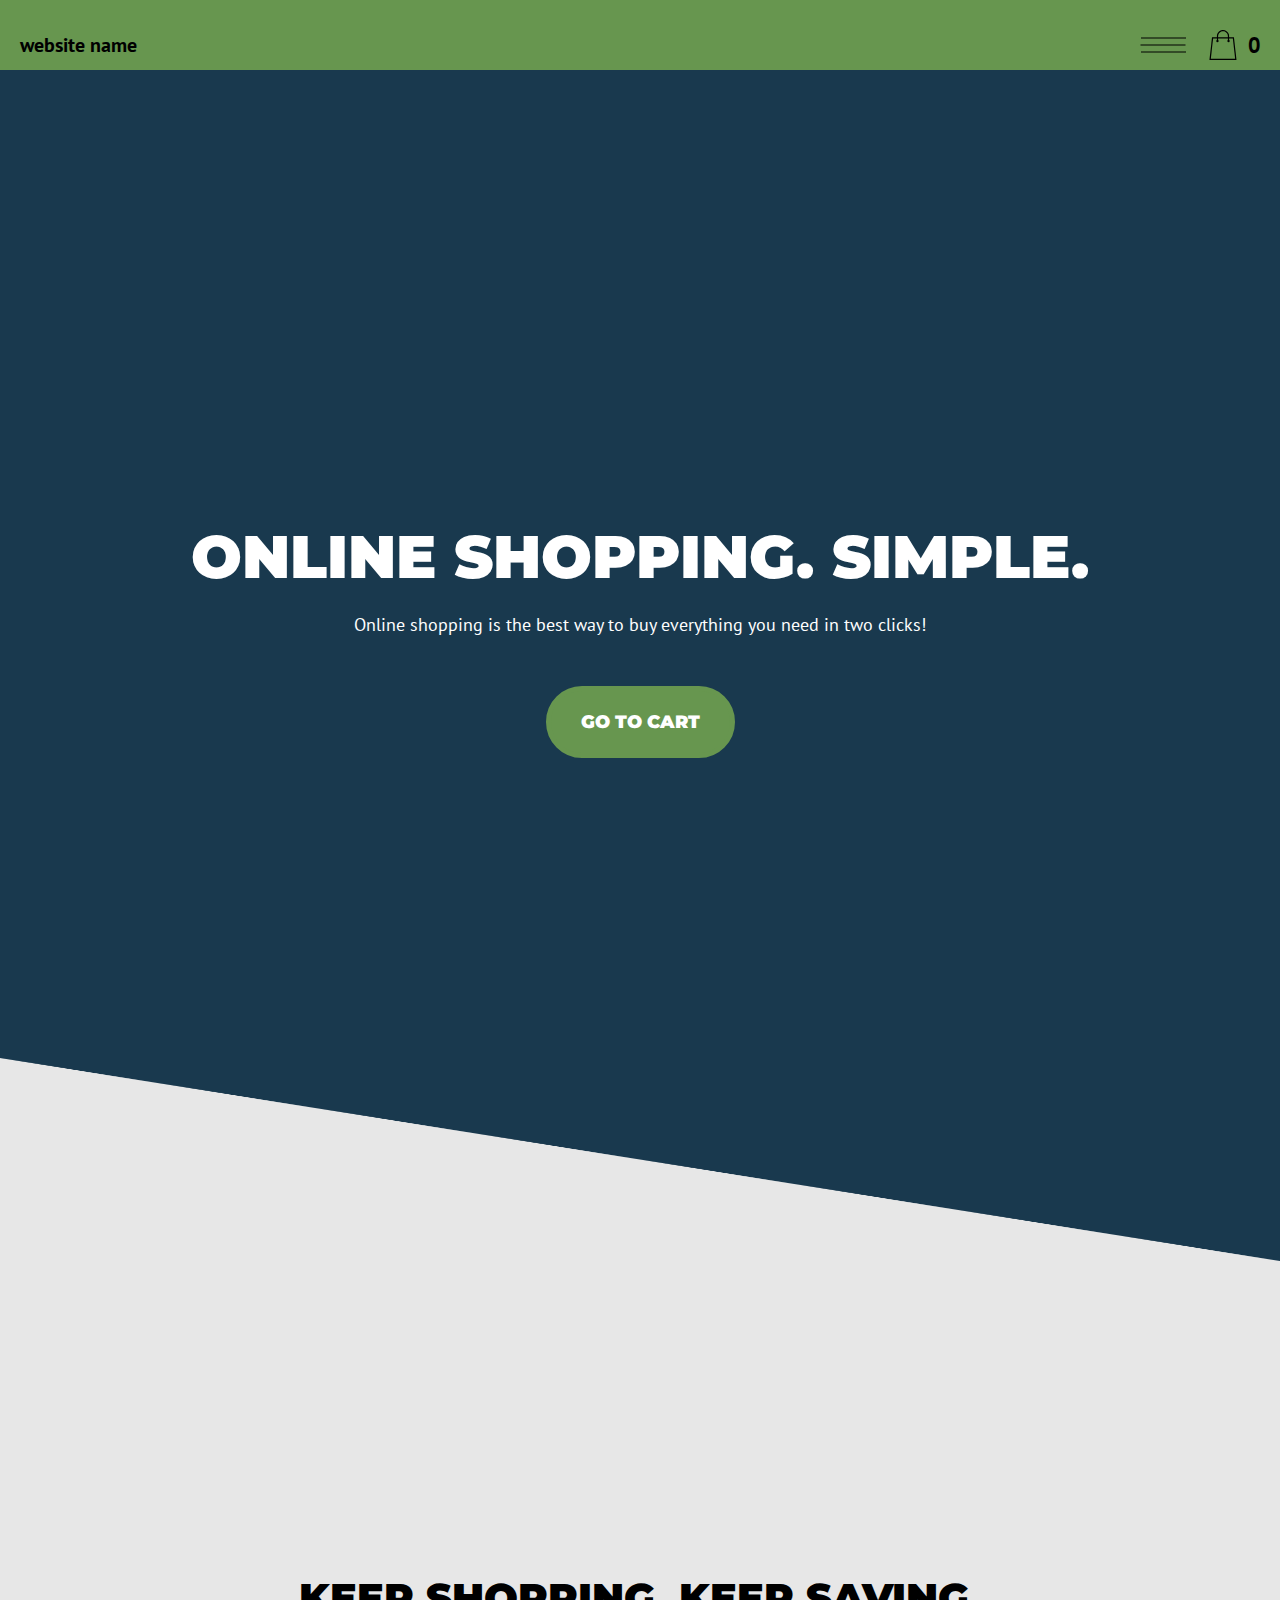
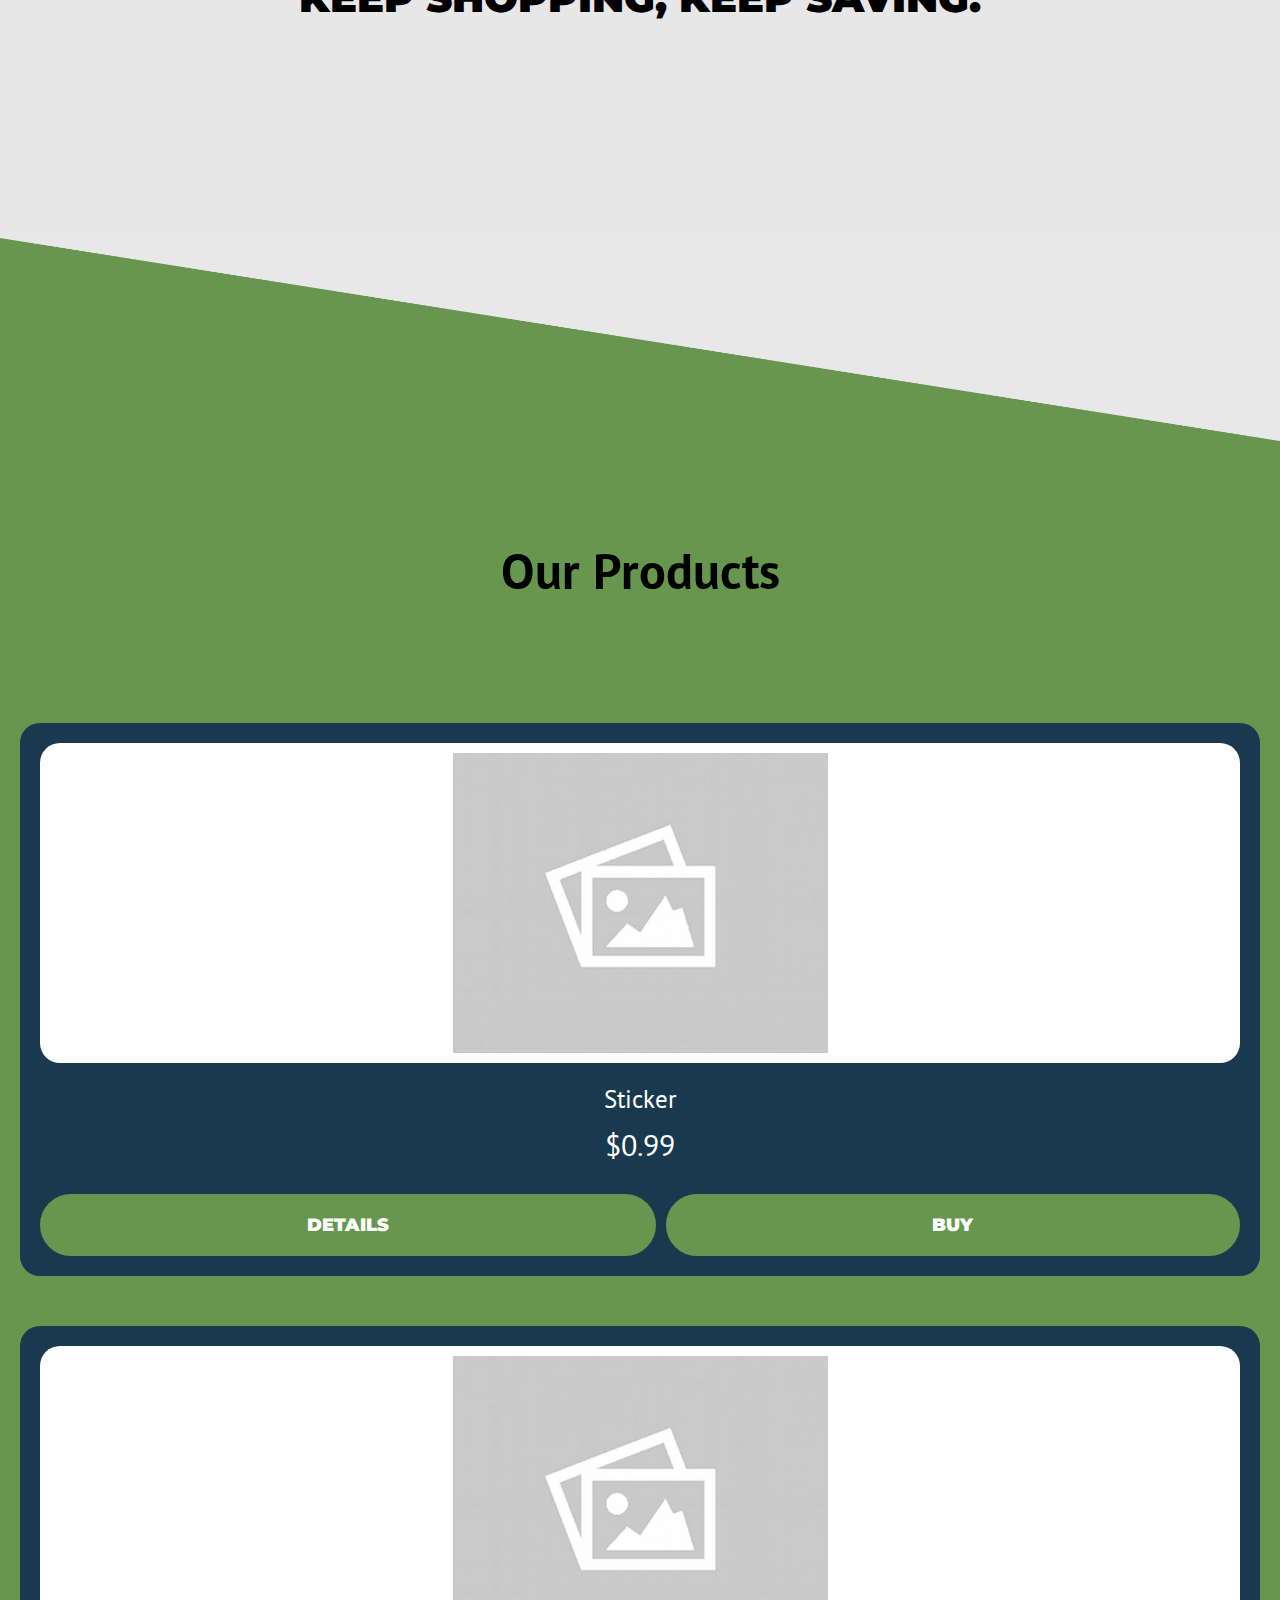
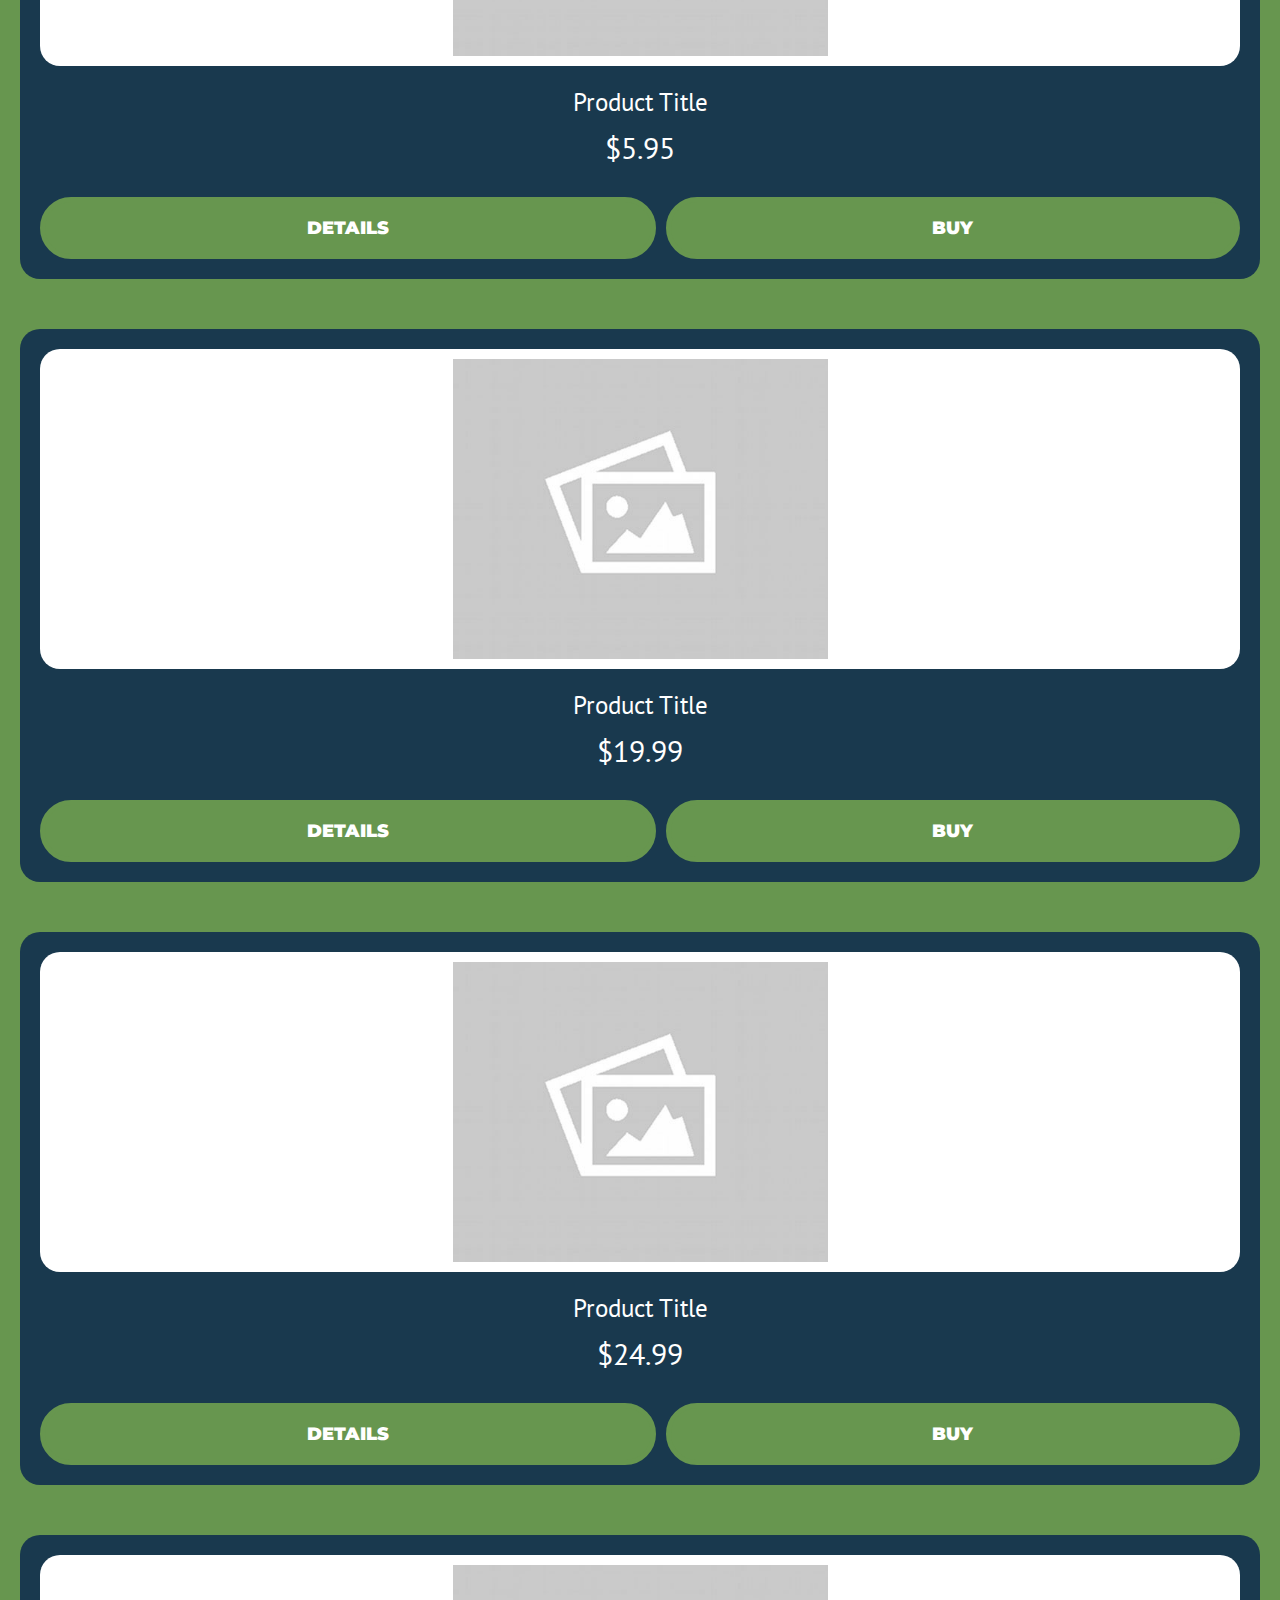
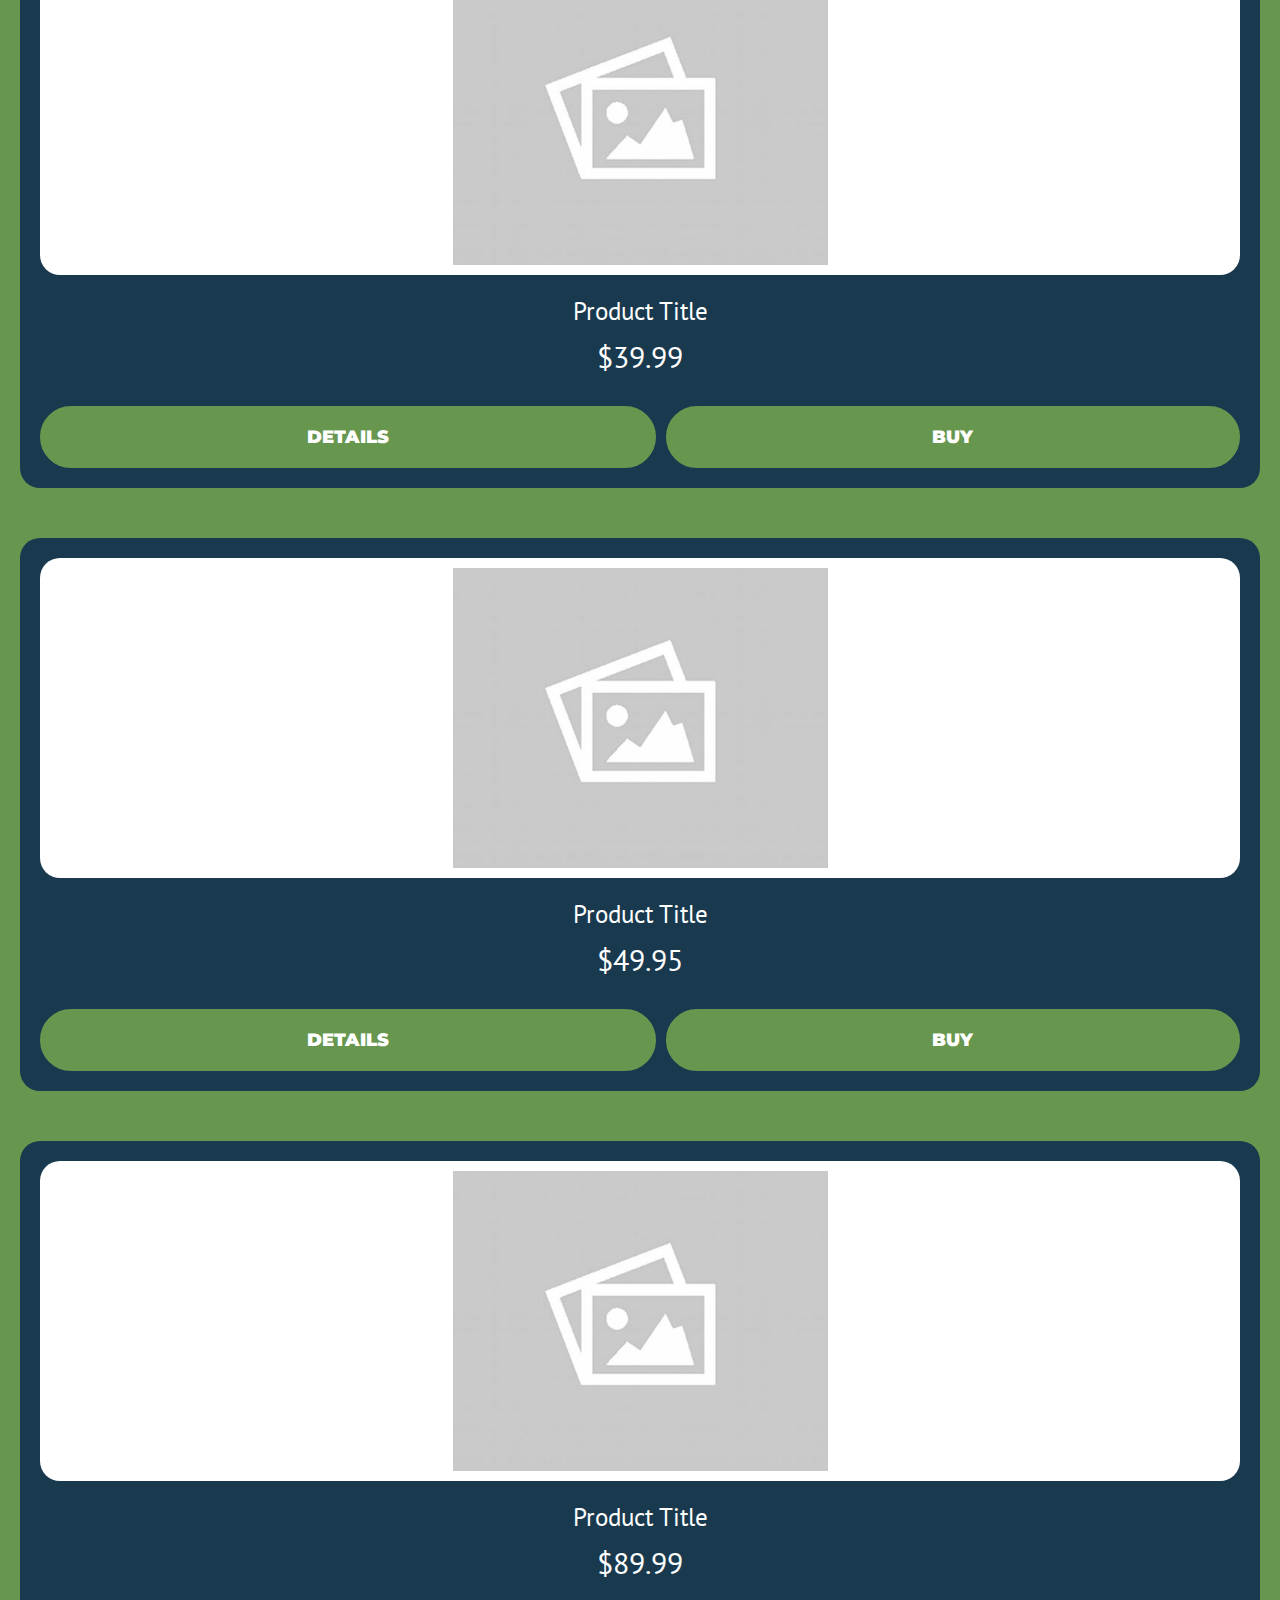
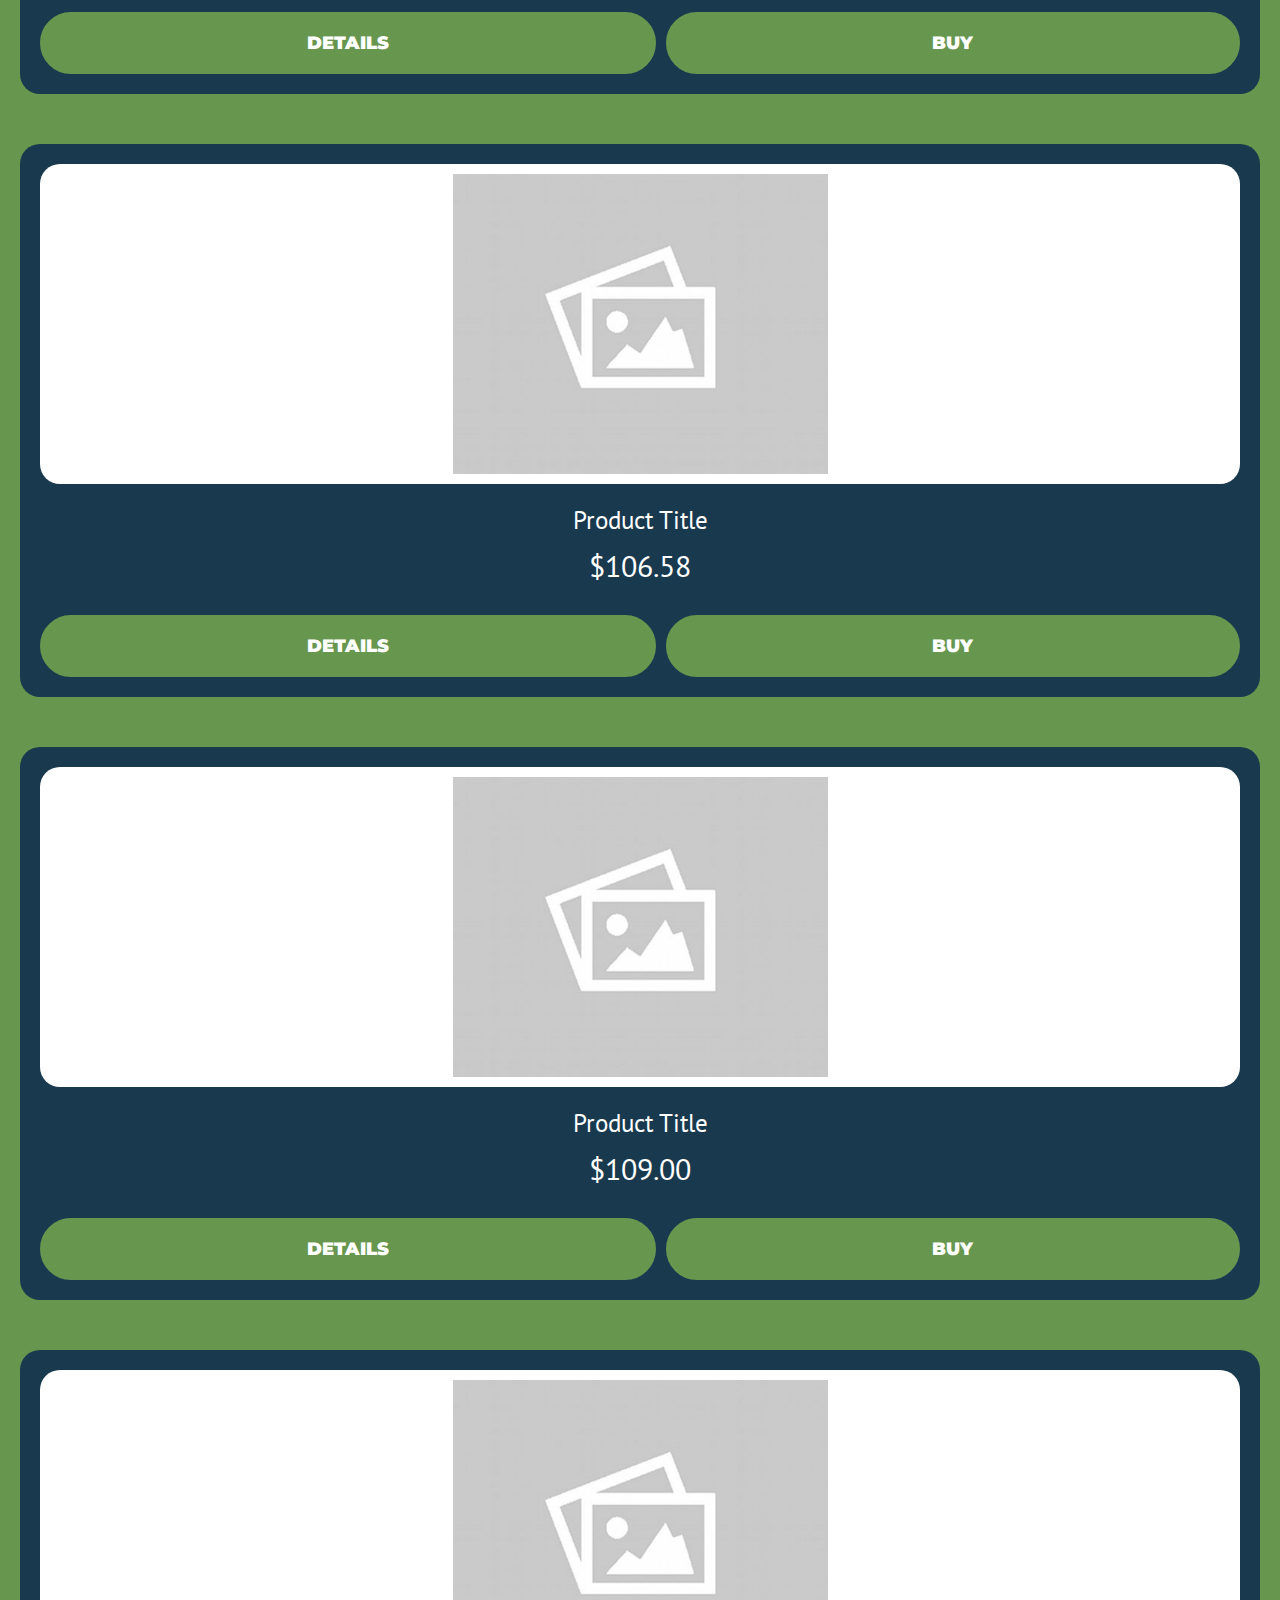
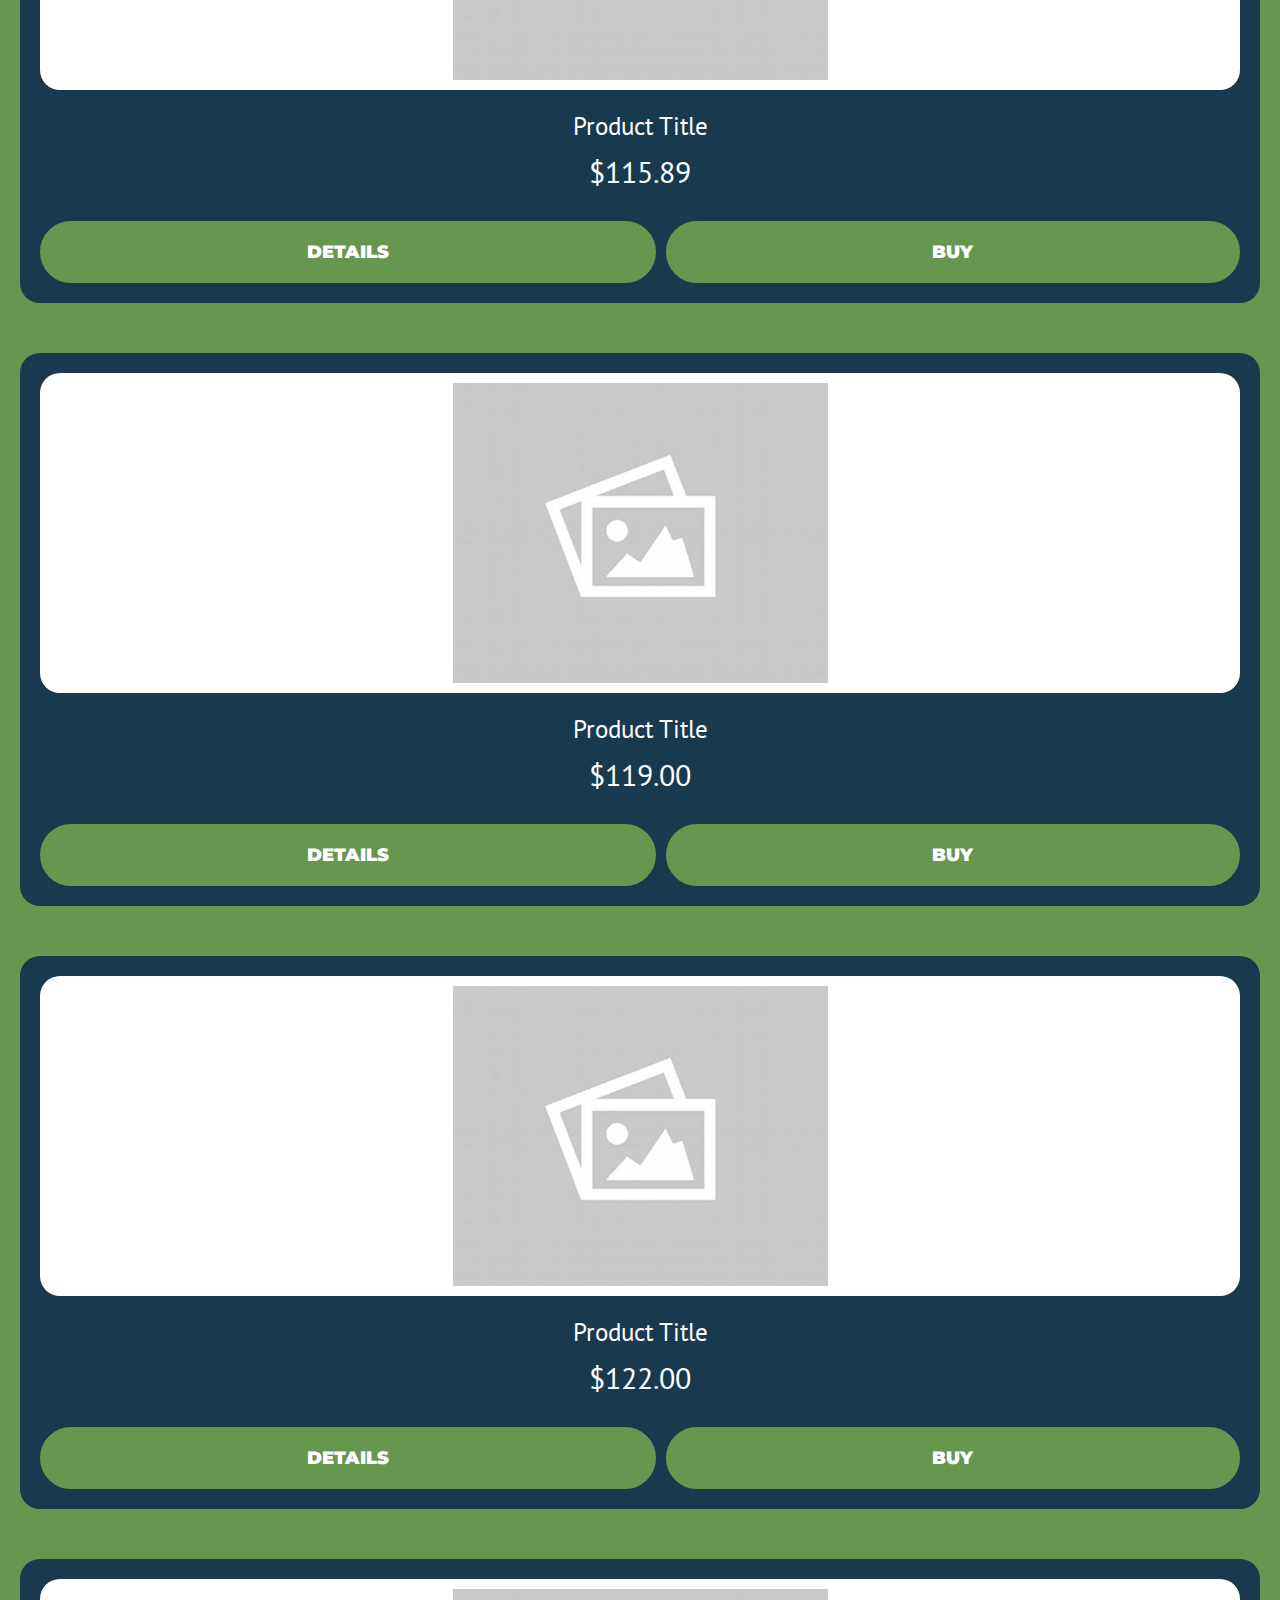
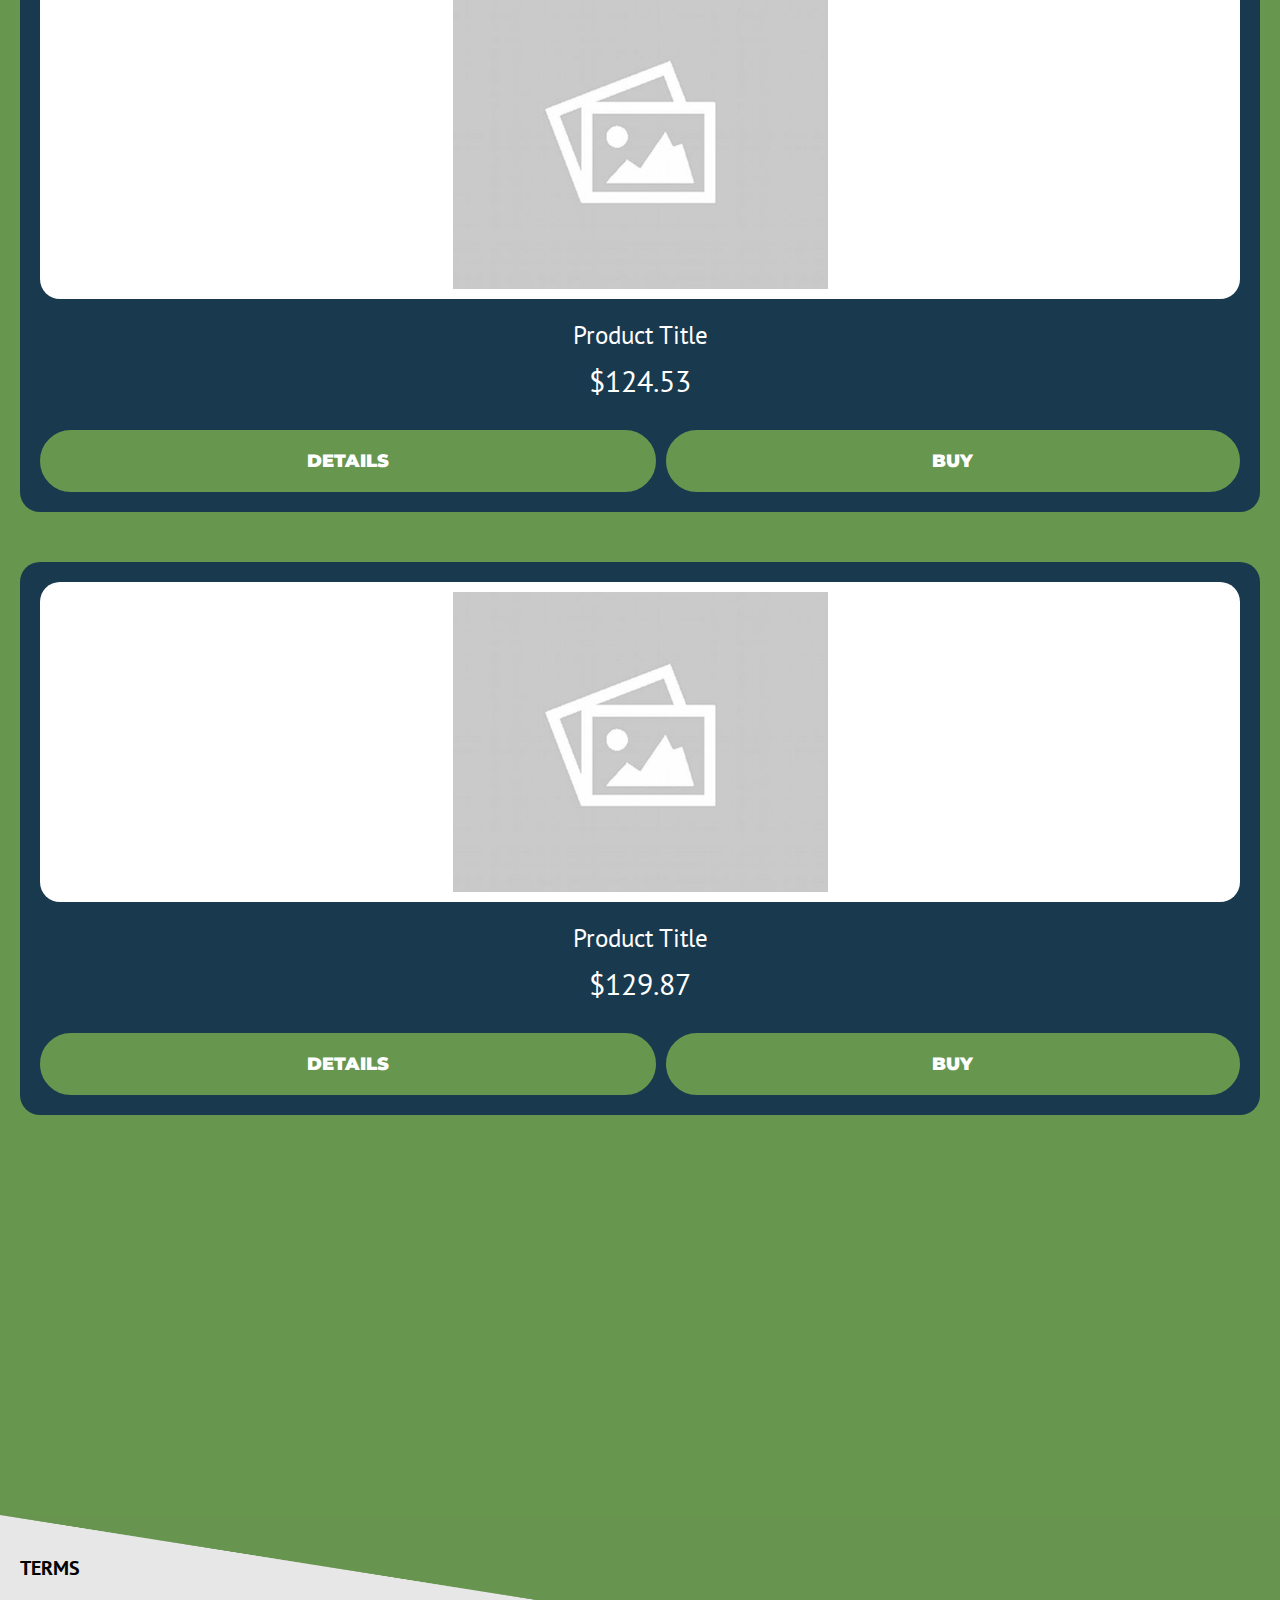
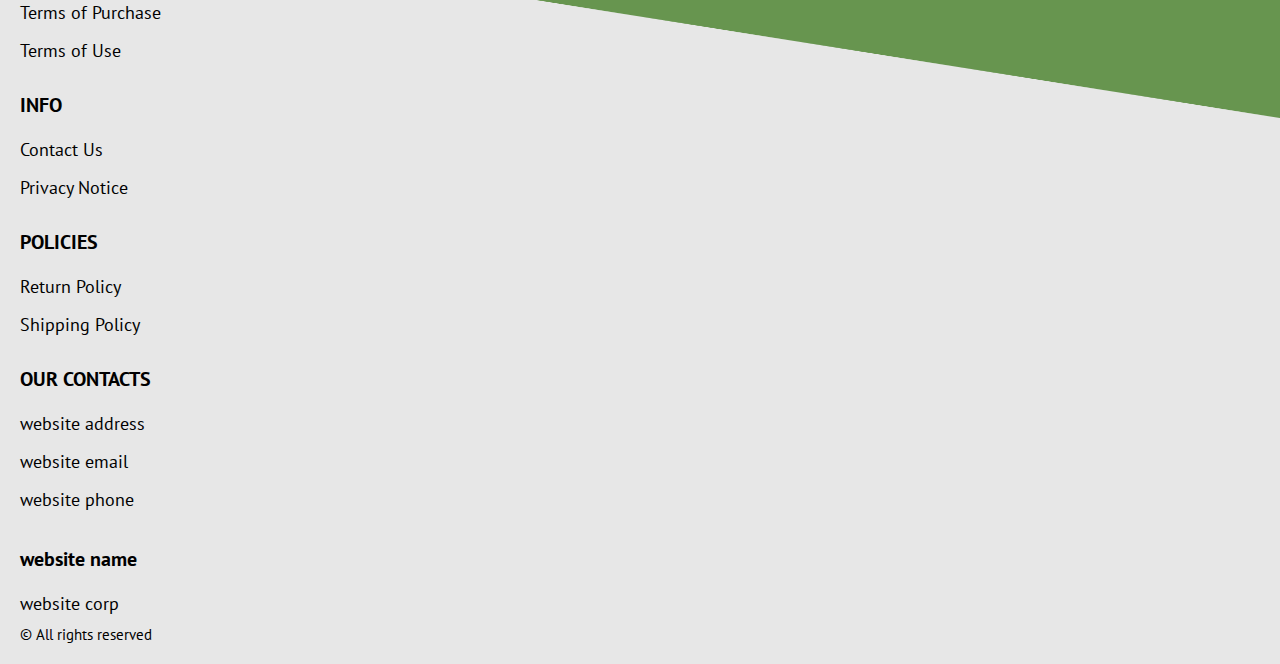
==== commit 86adb10d: "+" ====
--- a/index.html
+++ b/index.html
@@ -136,8 +136,8 @@
         <div class="container">
           <div class="hero">
             <div class="text-block">
-            <h1 class="title">Online shopping. <br>Simple.</h1>
-            <p class="text">Online shopping is the best way to buy everything you need in two clicks!</p>
+            <h1 class="title js_main-title"></h1>
+            <p class="text js_sub-title"></p>
             <a href="./shop.html" class="btn">go to cart</a>
           </div>
           </div>
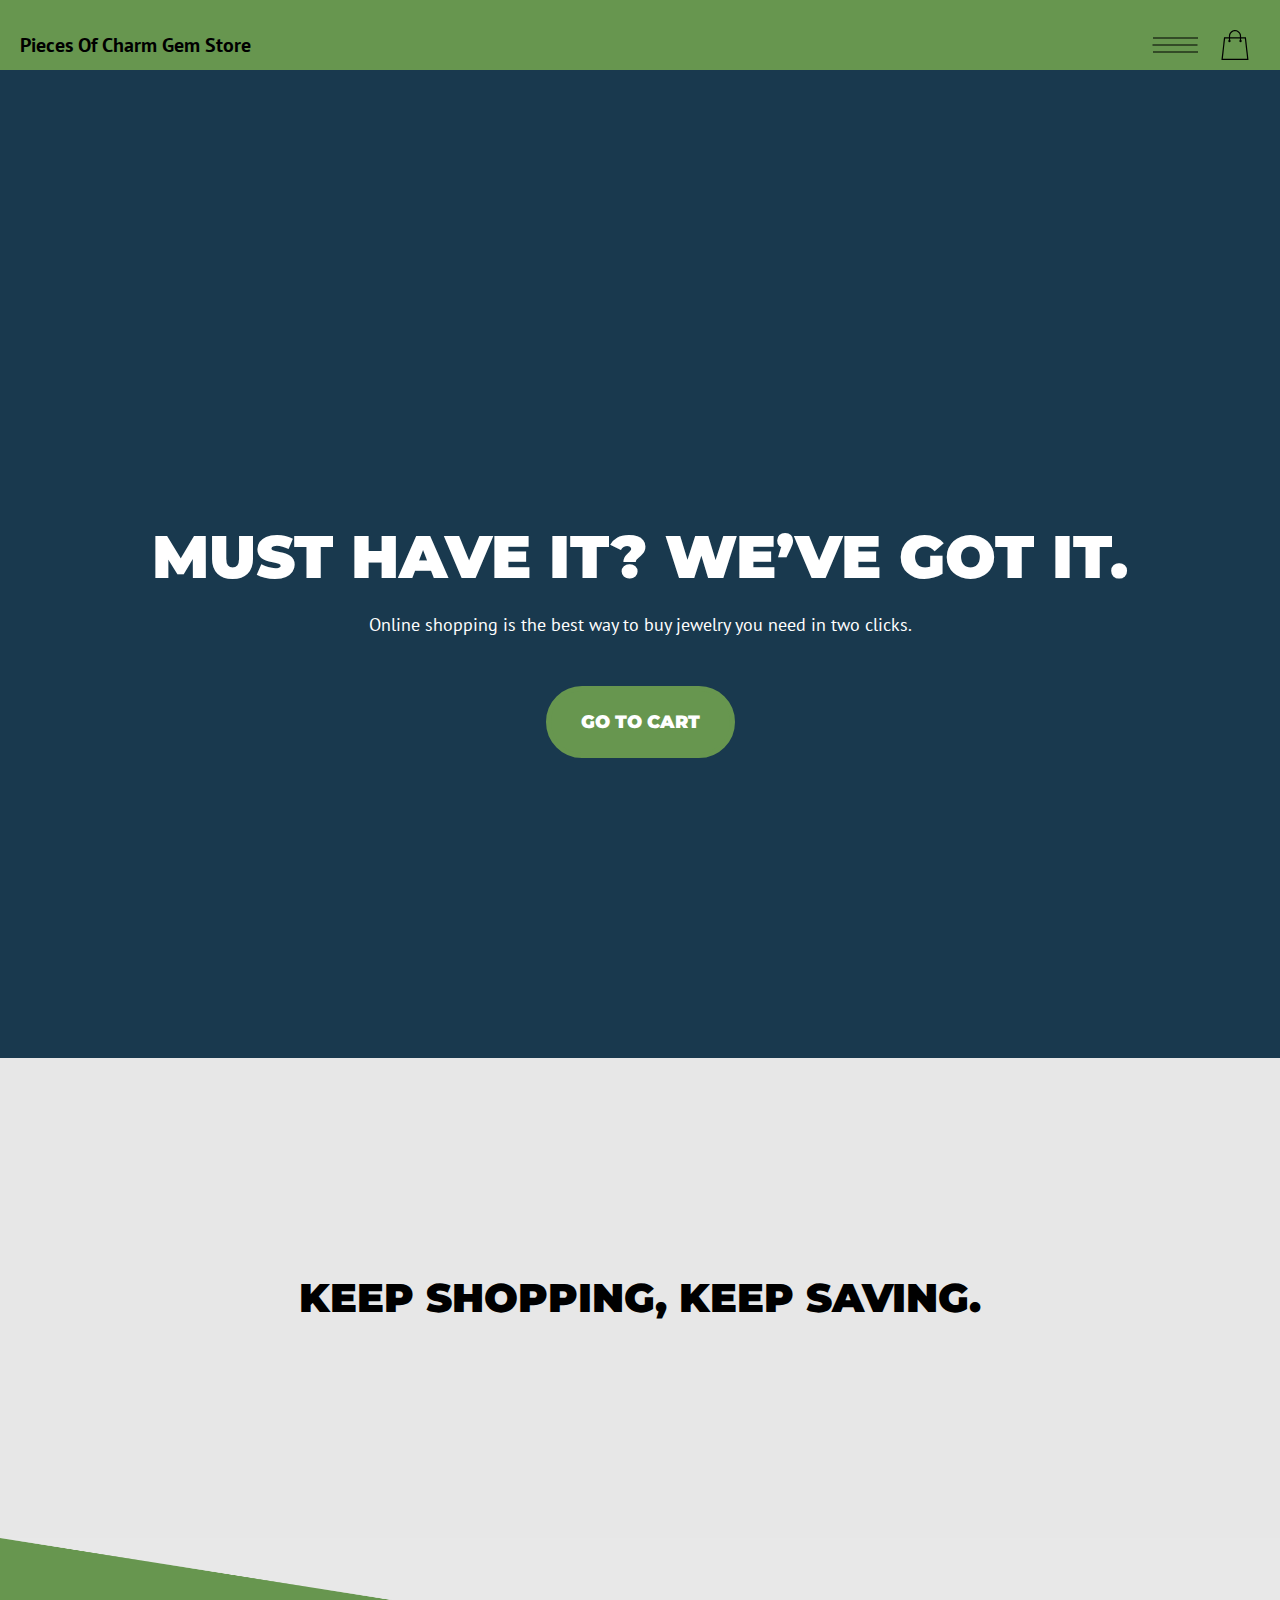
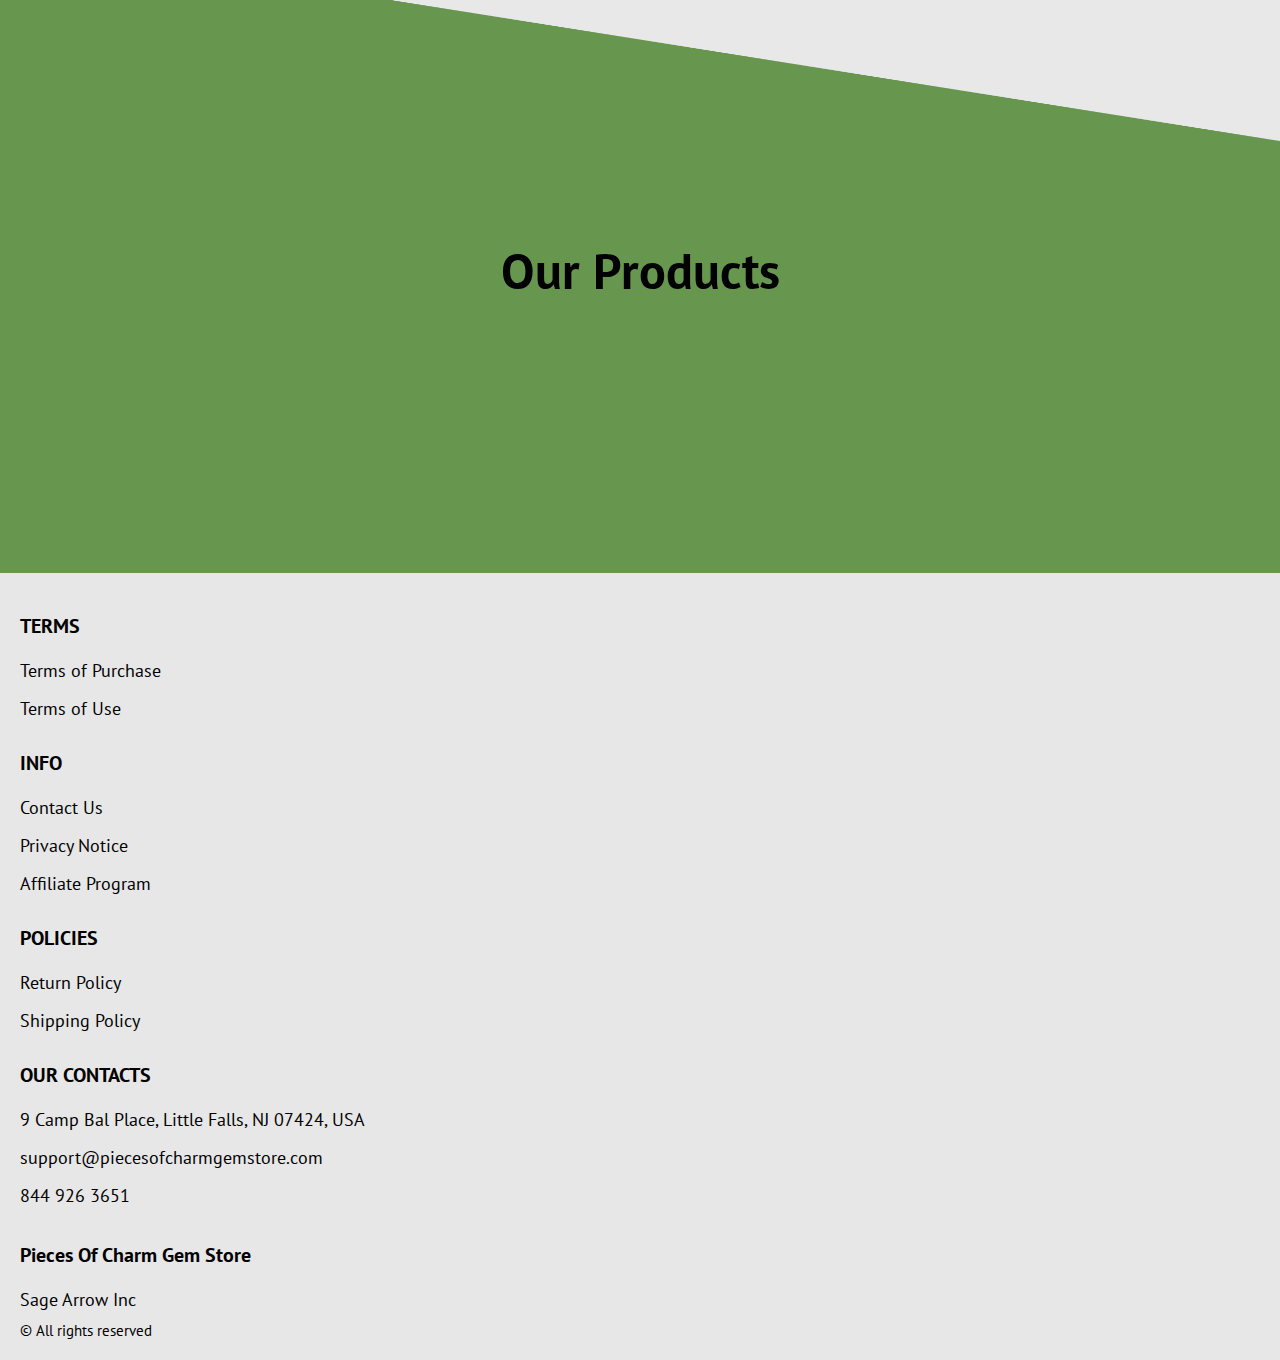
==== commit d9bb978b: "+" ====
--- a/index.html
+++ b/index.html
@@ -204,7 +204,9 @@
                    <li class="footer__item">
                      <a href="./privacy.html" class="footer__link">Privacy Notice</a>
                     </li>
-                
+                    <li class="footer__item">
+                      <a href="./affiliate-program.html" class="footer__link">Affiliate Program</a>
+                     </li>
                 </ul>
               </div>
               <div class="footer__block">
@@ -251,7 +253,7 @@
 
 
 
-
+  <script type='text/javascript' src='https://thebestproductmanager.com/products/prices-nxg-object'></script>
   <script type="module" src="./js/cart.js"></script>
   <script type="module" src="./js/add-to-cart.js"></script>
   <script type="module" src="./js/on-load.js"></script>
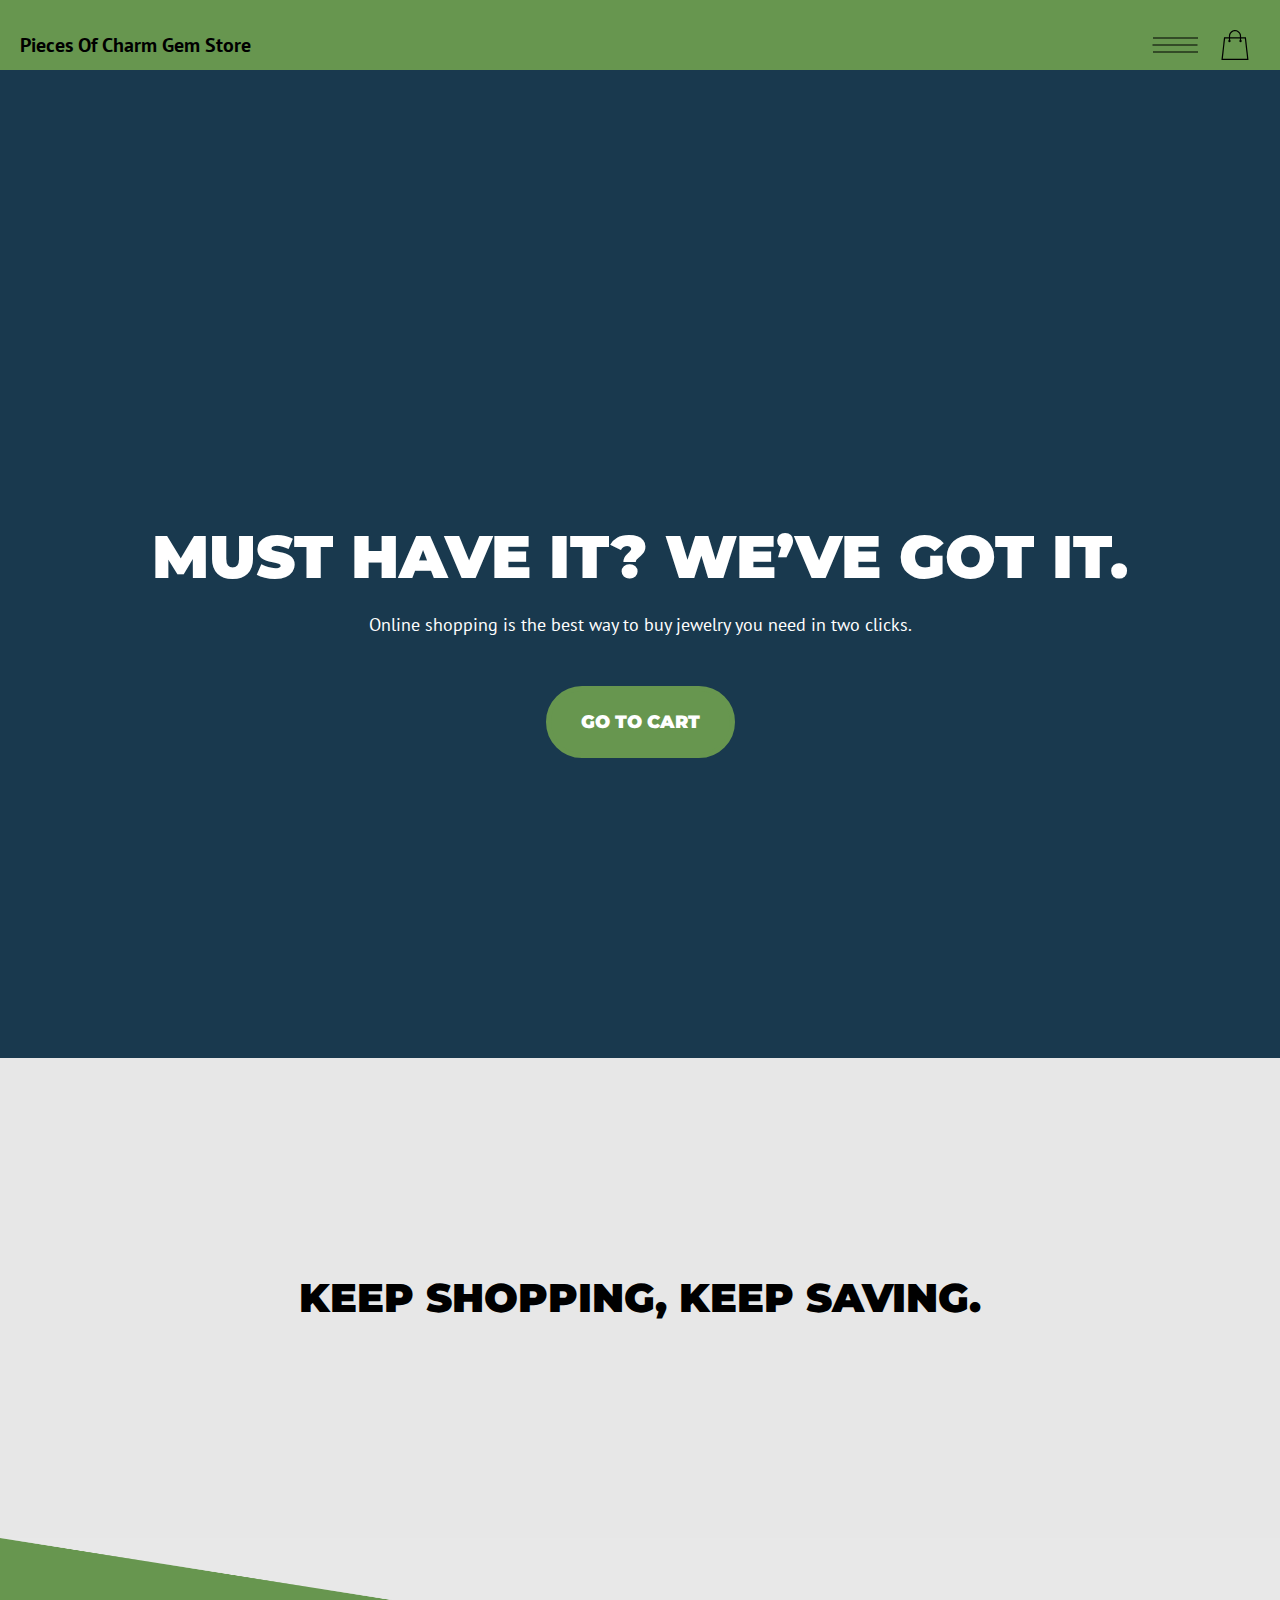
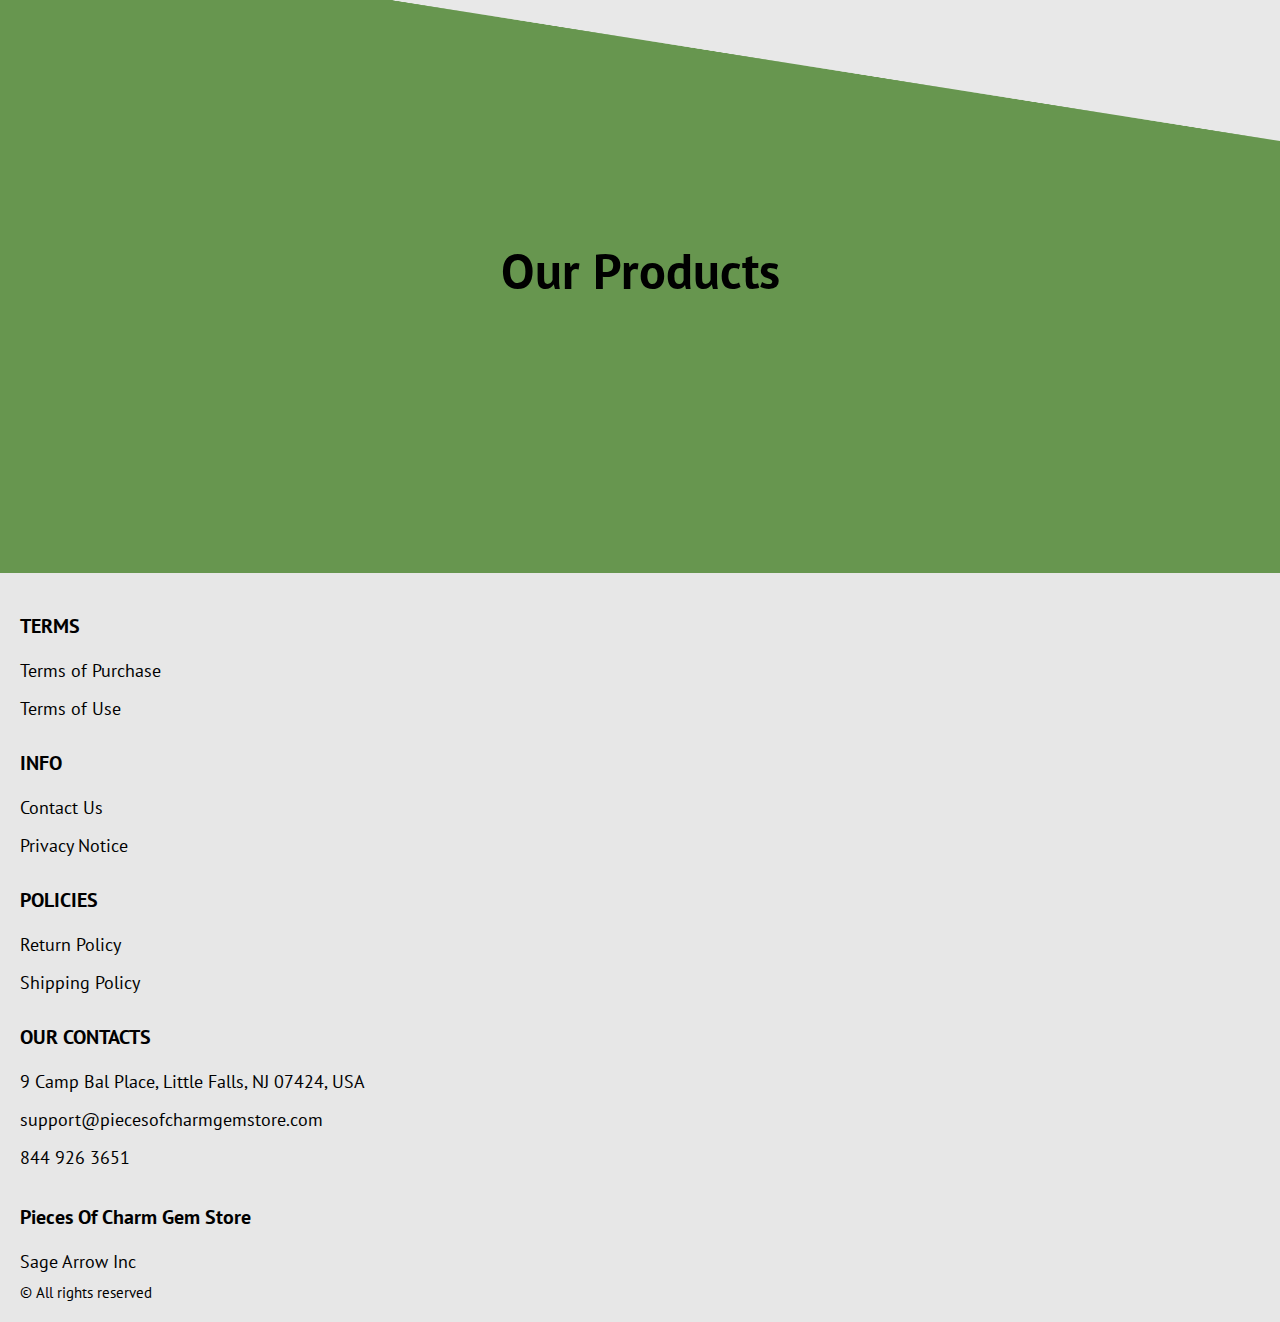
==== commit 04acf1a8: "remove affiliate-program" ====
--- a/index.html
+++ b/index.html
@@ -204,9 +204,7 @@
                    <li class="footer__item">
                      <a href="./privacy.html" class="footer__link">Privacy Notice</a>
                     </li>
-                    <li class="footer__item">
-                      <a href="./affiliate-program.html" class="footer__link">Affiliate Program</a>
-                     </li>
+                  
                 </ul>
               </div>
               <div class="footer__block">
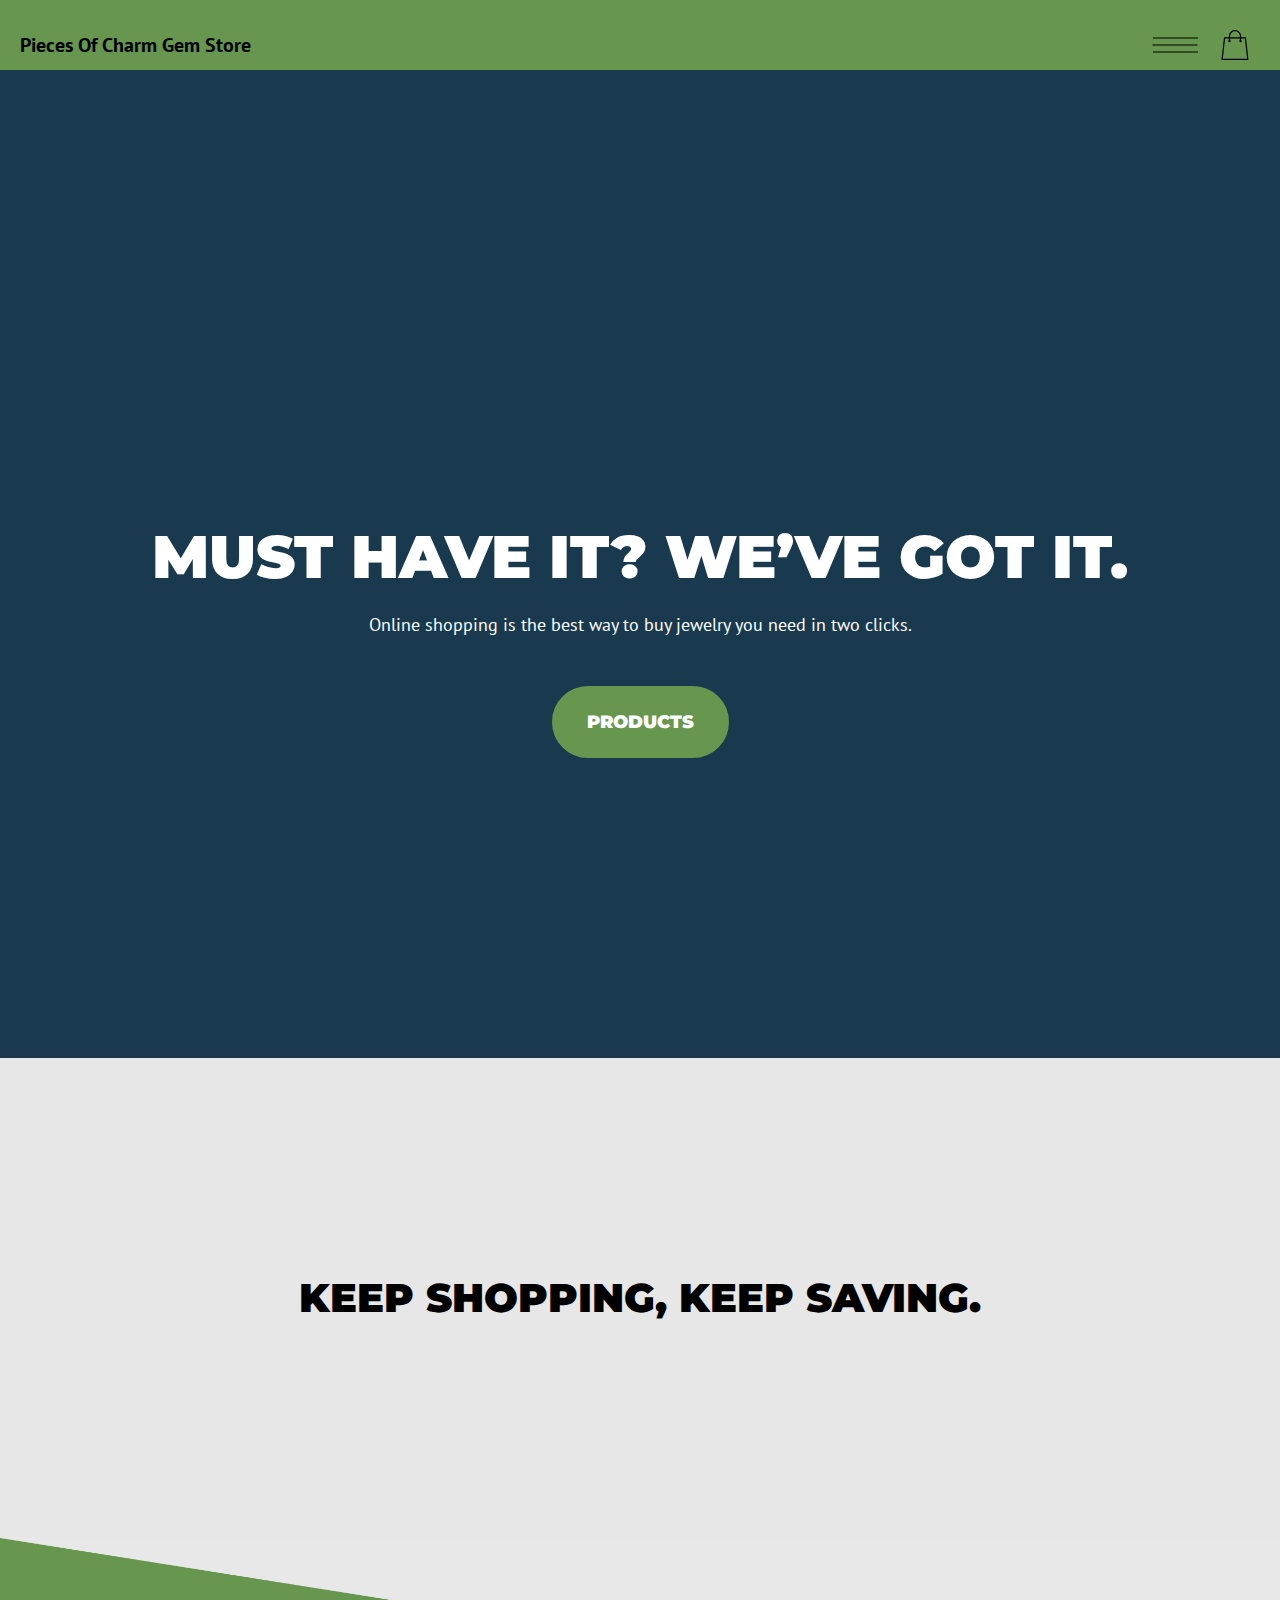
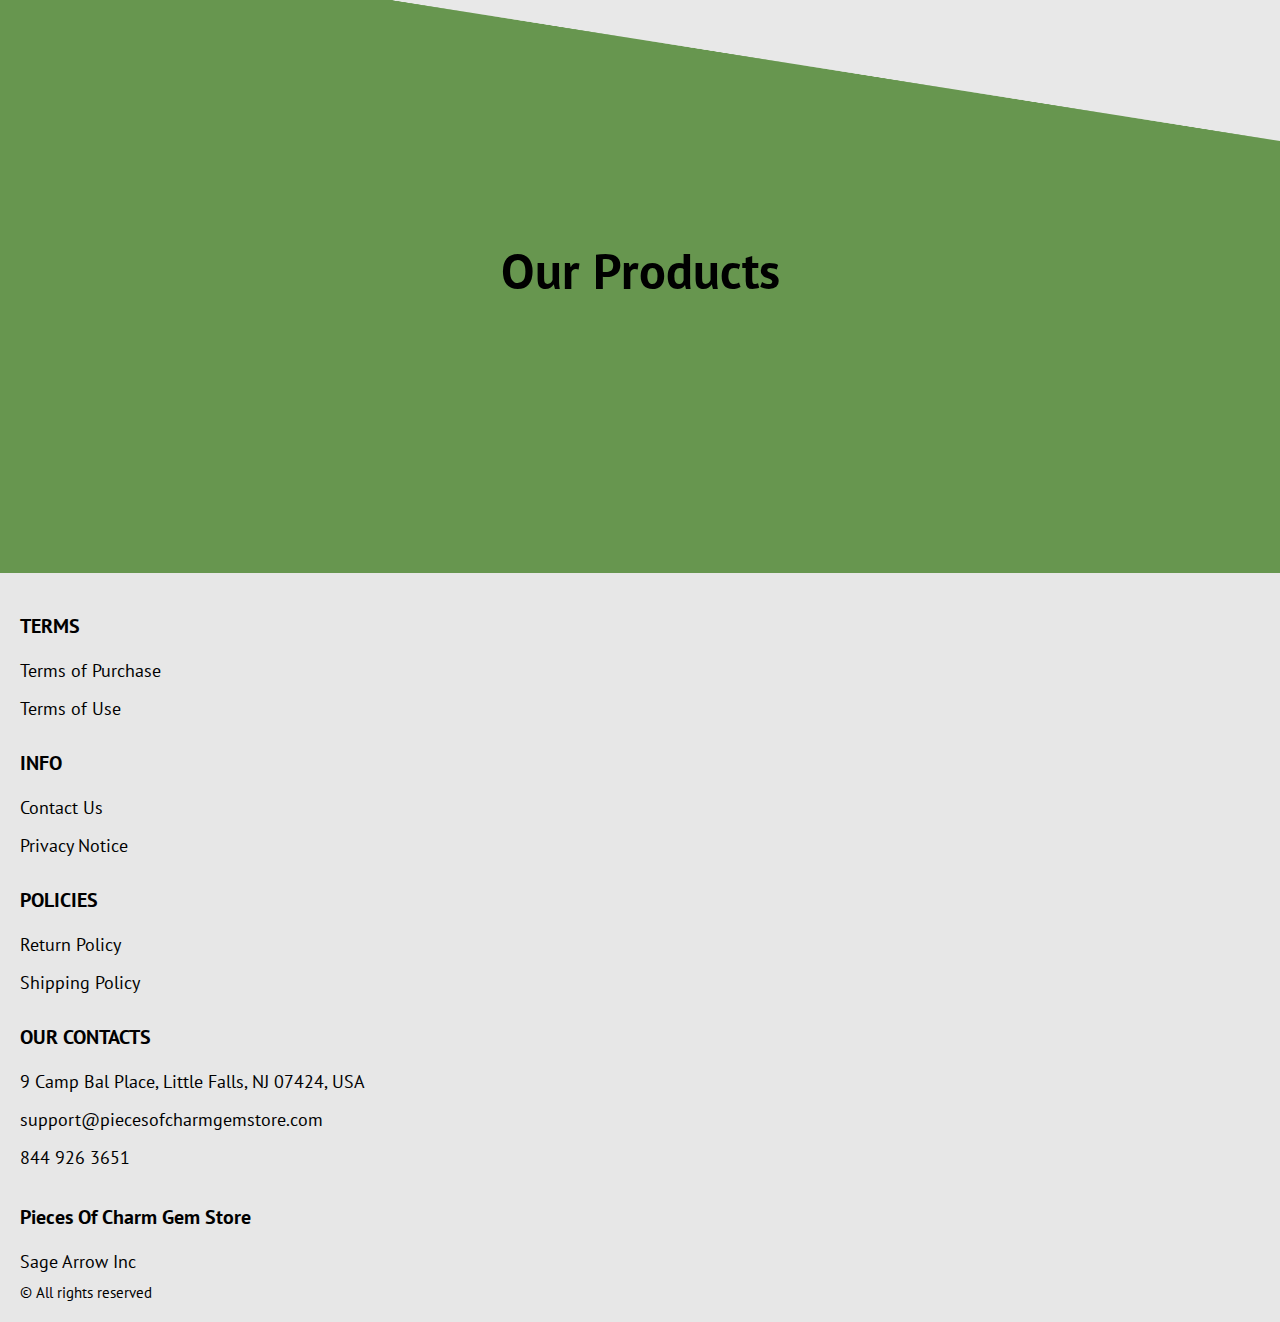
==== commit f9f76962: "Shop.html changes 13.03.24" ====
--- a/index.html
+++ b/index.html
@@ -138,7 +138,7 @@
             <div class="text-block">
             <h1 class="title js_main-title"></h1>
             <p class="text js_sub-title"></p>
-            <a href="./shop.html" class="btn">go to cart</a>
+            <a href="#products" class="btn">products</a>
           </div>
           </div>
         </div>
@@ -158,7 +158,7 @@
 
       <div class="products__wrapper hero-products">
       <div class="container">
-        <section class="products">
+        <section class="products" id="products">
           <h3 class="products__title">Our Products</h3>
          
             <div class="sub-title__box">
@@ -250,7 +250,7 @@
 
 
 
-
+ <script src="./js/jquery-3.7.1.js"></script>
   <script type='text/javascript' src='https://thebestproductmanager.com/products/prices-nxg-object'></script>
   <script type="module" src="./js/cart.js"></script>
   <script type="module" src="./js/add-to-cart.js"></script>
